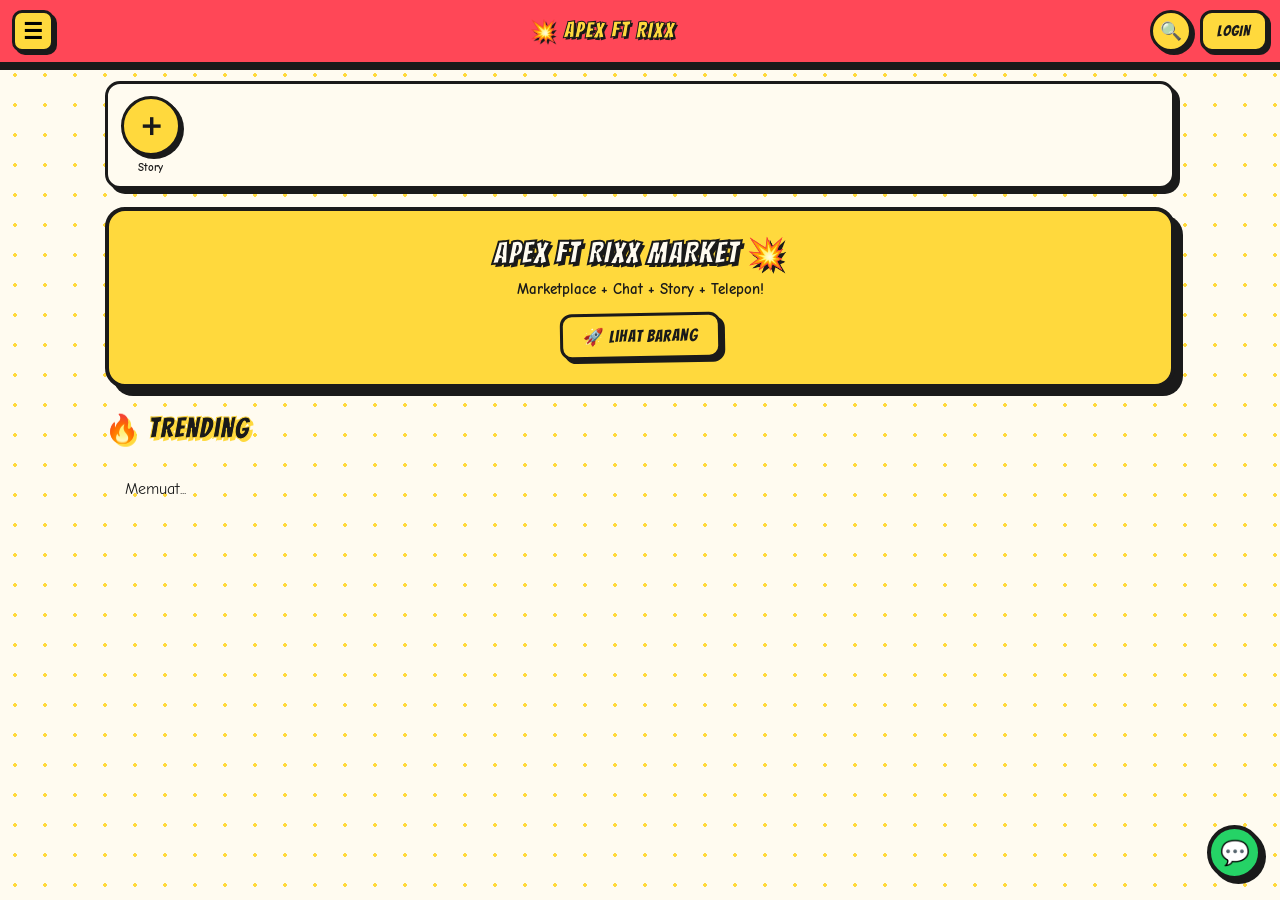
==== index.html @ 716e3ca2 "Add files via upload" ====
<!DOCTYPE html>
<html lang="id">
<head>
  <meta charset="UTF-8">
  <meta name="viewport" content="width=device-width, initial-scale=1.0, maximum-scale=1.0, user-scalable=no">
  <meta name="theme-color" content="#FF4757">
  <title>💥 APEX ft RIXX MARKET</title>
  <link rel="preconnect" href="https://fonts.googleapis.com">
  <link href="https://fonts.googleapis.com/css2?family=Bangers&family=Comic+Neue:wght@400;700&display=swap" rel="stylesheet">
  <link rel="stylesheet" href="style.css">
</head>
<body>

  <div id="overlay" class="overlay hidden"></div>

  <!-- SIDEBAR -->
  <aside class="sidebar" id="sidebar">
    <div class="sidebar-header">
      <div class="sidebar-logo">💥 APEX ft RIXX</div>
      <button class="sidebar-close" id="sidebarClose">✕</button>
    </div>

    <div class="sidebar-user" id="sidebarUser">
      <div class="avatar" id="sideAvatar">?</div>
      <div class="side-user-info">
        <div id="sideName">Guest</div>
        <button id="sideAuthBtn" class="side-auth-btn">LOGIN</button>
      </div>
    </div>

    <nav class="sidebar-nav">
      <a class="side-link active" data-page="home">🏠 <span>Home</span></a>
      <a class="side-link" data-page="feed">📢 <span>Feed Jualan</span></a>
      <a class="side-link" data-page="post">✏️ <span>Post Jualan</span></a>
      <a class="side-link" data-page="chats">💬 <span>Chat <em id="sidebarChatBadge" class="badge hidden">0</em></span></a>
      <a class="side-link" data-page="channels">📻 <span>Saluran</span></a>
      <a class="side-link" data-page="profile">👤 <span>Profil</span></a>
    </nav>

    <div class="sidebar-wa">
      <div class="wa-label">📞 Developer</div>
      <a href="https://wa.me/6283181437266" target="_blank" class="wa-btn wa-1">💬 WA Dev 1</a>
      <a href="https://wa.me/6283185679623" target="_blank" class="wa-btn wa-2">💬 WA Dev 2</a>
    </div>
  </aside>

  <main class="main">

    <header class="topbar">
      <button id="menuBtn" class="menu-btn">☰</button>
      <h1 class="topbar-logo">💥 APEX ft RIXX</h1>
      <div class="topbar-right">
        <button id="searchToggle" class="icon-top">🔍</button>
        <button id="topAuthBtn" class="btn-login-top">LOGIN</button>
      </div>
    </header>

    <div class="search-bar hidden" id="searchBar">
      <input type="text" id="searchInput" placeholder="Cari barang / user...">
      <button id="searchClose" class="icon-top">✕</button>
    </div>

    <!-- HOME -->
    <section class="page active" id="page-home">
      <div class="story-row-wrap">
        <div class="story-row" id="storyRow">
          <div class="story-item story-add" id="addStoryBtn">
            <div class="story-ring story-ring-add">＋</div>
            <span>Story</span>
          </div>
        </div>
      </div>
      <div class="hero">
        <h2 class="hero-title">APEX ft RIXX MARKET 💥</h2>
        <p class="hero-sub">Marketplace + Chat + Story + Telepon!</p>
        <button class="btn-pop hero-btn" data-page="feed">🚀 Lihat Barang</button>
      </div>
      <h3 class="section-title">🔥 Trending</h3>
      <div class="feed-grid" id="homeFeed"><p style="padding:20px">Memuat...</p></div>
    </section>

    <!-- FEED -->
    <section class="page" id="page-feed">
      <h2 class="section-title">📢 Semua Barang</h2>
      <div class="feed-grid" id="feedList"><p style="padding:20px">Memuat...</p></div>
    </section>

    <!-- POST -->
    <section class="page" id="page-post">
      <h2 class="section-title">✏️ Buat Post Jualan</h2>
      <form id="postForm" class="form-card">
        <input type="text" id="postTitle" placeholder="Judul barang..." required>
        <textarea id="postDesc" placeholder="Deskripsi..." required></textarea>
        <input type="number" id="postPrice" placeholder="Harga (Rp)" required min="0">
        <input type="text" id="postImage" placeholder="URL Gambar (opsional)">
        <button type="submit" class="btn-pop">🚀 POSTING!</button>
      </form>
      <h3 class="section-title" style="margin-top:30px">📊 Barang Gw</h3>
      <div class="feed-grid" id="myPosts"><p style="padding:20px">Login buat lihat...</p></div>
    </section>

    <!-- CHATS -->
    <section class="page" id="page-chats">
      <div class="chats-header">
        <h2 class="section-title" style="margin:0">💬 Chat</h2>
        <div class="chats-actions">
          <button class="icon-top" id="newGroupBtn" title="Bikin Grup">👥+</button>
        </div>
      </div>

      <div class="chat-tabs">
        <button class="chat-tab active" data-chattab="all">💬 Semua</button>
        <button class="chat-tab" data-chattab="dm">👤 Chat</button>
        <button class="chat-tab" data-chattab="group">👥 Grup</button>
        <button class="chat-tab" data-chattab="users">📇 User</button>
      </div>

      <div class="wa-chat-list" id="waChatList">
        <p style="padding:20px;text-align:center;opacity:0.6">Login dulu...</p>
      </div>
    </section>

    <!-- CHANNELS -->
    <section class="page" id="page-channels">
      <div class="chats-header">
        <h2 class="section-title" style="margin:0">📻 Saluran</h2>
        <div class="chats-actions">
          <button class="icon-top" id="newChannelBtn" title="Bikin Saluran">📻+</button>
        </div>
      </div>
      <p class="channel-info">📢 Saluran = broadcast satu arah. Cuma admin yang bisa posting.</p>
      <h3 class="section-title" style="font-size:1.3rem">📋 Saluran Gw</h3>
      <div class="channel-list" id="channelList">
        <p style="padding:20px;text-align:center;opacity:0.6">Belum ada saluran...</p>
      </div>
      <h3 class="section-title" style="margin-top:30px;font-size:1.3rem">➕ Gabung Saluran</h3>
      <div class="join-channel-box">
        <input type="text" id="joinChannelId" placeholder="Paste link / ID saluran...">
        <button class="btn-pop" id="joinChannelBtn">GABUNG</button>
      </div>
    </section>

    <!-- PROFILE -->
    <section class="page" id="page-profile">
      <h2 class="section-title">👤 Profil</h2>
      <div class="profile-card" id="profileInfo"><p>Login dulu...</p></div>
      <div class="wa-card" style="margin-top:30px">
        <h3>📞 Kontak Developer</h3>
        <div class="wa-buttons">
          <a href="https://wa.me/6283181437266" target="_blank" class="wa-btn wa-1">💬 WA Dev 1<br><small>+62 831-8143-7266</small></a>
          <a href="https://wa.me/6283185679623" target="_blank" class="wa-btn wa-2">💬 WA Dev 2<br><small>+62 831-8567-9623</small></a>
        </div>
      </div>
    </section>

    <!-- AUTH -->
    <section class="page" id="page-auth">
      <h2 class="section-title">🔐 Masuk / Daftar</h2>
      <div class="form-card" style="max-width:420px;">
        <div class="auth-tabs">
          <button type="button" class="auth-tab active" data-authtab="login">LOGIN</button>
          <button type="button" class="auth-tab" data-authtab="register">DAFTAR</button>
        </div>
        <input type="email" id="authEmail" placeholder="Email">
        <input type="password" id="authPassword" placeholder="Password (min 6)">
        <input type="text" id="authUsername" placeholder="Username (buat daftar)" class="hidden">
        <button type="button" id="doAuth" class="btn-pop" style="width:100%">LOGIN</button>
        <p style="text-align:center;font-size:0.85rem;margin-top:10px">
          Belum punya akun? <a href="#" id="switchAuth" style="color:#3B82F6;font-weight:700">Daftar</a>
        </p>
      </div>
    </section>

  </main>

  <!-- FLOATING WA BUTTON -->
  <button id="waFloatBtn" class="wa-float">💬</button>

  <!-- POPUP DEVELOPER -->
  <div id="waPopup" class="wa-popup hidden">
    <div class="wa-popup-content">
      <div class="wa-popup-header">
        <h3>📞 Hubungi Developer</h3>
        <button id="waPopupClose" class="wa-popup-close">✕</button>
      </div>
      <a href="https://wa.me/6283181437266?text=Halo%20Dev%201%20APEX%20ft%20RIXX" target="_blank" class="wa-dev-btn">
        <div class="wa-dev-icon wa-1">💬</div>
        <div class="wa-dev-info">
          <b>Developer 1</b>
          <small>+62 831-8143-7266</small>
        </div>
      </a>
      <a href="https://wa.me/6283185679623?text=Halo%20Dev%202%20APEX%20ft%20RIXX" target="_blank" class="wa-dev-btn">
        <div class="wa-dev-icon wa-2">💬</div>
        <div class="wa-dev-info">
          <b>Developer 2</b>
          <small>+62 831-8567-9623</small>
        </div>
      </a>
    </div>
  </div>

  <!-- FULL CHAT -->
  <div id="fullChat" class="full-chat hidden">
    <div class="fc-header">
      <button class="fc-back" id="fcBack">←</button>
      <div class="fc-avatar-wrap" id="fcAvatarWrap"></div>
      <div class="fc-info">
        <div class="fc-name" id="fcName">Nama</div>
        <div class="fc-status" id="fcStatus">Online</div>
      </div>
      <button class="fc-call" id="fcCallBtn" title="Telepon">📞</button>
      <button class="fc-menu" id="fcMenu">⋮</button>
    </div>

    <div id="fcMenuDropdown" class="fc-menu-dropdown hidden">
      <button id="menuViewProfile">👤 Lihat Profil</button>
      <button id="menuViewMembers" class="group-only">👥 Lihat Anggota</button>
      <button id="menuEditGroup" class="group-only admin-only">⚙️ Set Profil Grup</button>
      <button id="menuCopyLink" class="group-only admin-only">🔗 Copy Link</button>
      <button id="menuCopyLinkChannel" class="channel-only admin-only">🔗 Copy Link Saluran</button>
      <button id="menuLeave" class="group-only channel-only">🚪 Keluar</button>
    </div>

    <div class="fc-messages" id="fcMessages">
      <p style="text-align:center;opacity:0.6;padding:20px">Memuat...</p>
    </div>

    <div id="fcReplyBar" class="reply-bar hidden">
      <div class="reply-content">
        <b id="fcReplyName"></b>
        <span id="fcReplyText"></span>
      </div>
      <button id="fcReplyClose" class="icon-btn">✕</button>
    </div>

    <form id="fcChatForm" class="chat-input">
      <button type="button" id="fcImgBtn" class="icon-btn">🖼️</button>
      <button type="button" id="fcFileBtn" class="icon-btn">📎</button>
      <button type="button" id="fcVnBtn" class="icon-btn">🎤</button>
      <input type="text" id="fcChatInput" placeholder="Tulis pesan..." autocomplete="off">
      <button type="submit" class="btn-pop btn-send">➤</button>
      <input type="file" id="fcImgInput" accept="image/*" hidden>
      <input type="file" id="fcFileInput" hidden>
    </form>

    <div id="fcRecordingBar" class="recording-bar hidden">
      <span class="dot"></span> Merekam... <span id="fcRecTime">0:00</span>
      <button type="button" id="fcStopRec" class="btn-pop">STOP</button>
      <button type="button" id="fcCancelRec" class="btn-pop btn-cancel">BATAL</button>
    </div>

    <div id="fcUploadBar" class="upload-bar hidden">
      <div id="fcUploadFill" class="upload-fill"></div>
      <span id="fcUploadText">Uploading...</span>
    </div>
  </div>

  <!-- MODAL PROFIL USER -->
  <div id="userProfileModal" class="modal hidden">
    <div class="modal-content" style="max-width:340px;text-align:center;">
      <div id="userProfileContent">Loading...</div>
      <button class="btn-pop btn-cancel" id="closeUserProfile" style="margin-top:15px;width:100%">TUTUP</button>
    </div>
  </div>

  <!-- MODAL EDIT PROFIL -->
  <div id="editProfileModal" class="modal hidden">
    <div class="modal-content" style="max-width:380px;">
      <h2>⚙️ EDIT PROFIL</h2>
      <div style="text-align:center;margin-bottom:10px;">
        <div id="editAvatarPreview" class="avatar big" style="margin:0 auto 10px;background:#3B82F6">?</div>
        <input type="file" id="editAvatarInput" accept="image/*" style="display:none">
        <button class="btn-pop" id="pickAvatarBtn" style="font-size:0.9rem;padding:6px 12px">📷 GANTI FOTO</button>
      </div>
      <input type="text" id="editUsername" placeholder="Username">
      <textarea id="editBio" placeholder="Bio (opsional)" style="min-height:60px;"></textarea>
      <button class="btn-pop" id="saveProfileBtn">💾 SIMPAN</button>
      <button class="btn-pop btn-cancel" id="closeEditProfile">BATAL</button>
    </div>
  </div>

  <!-- MODAL BIKIN GRUP -->
  <div id="groupModal" class="modal hidden">
    <div class="modal-content">
      <h2>👥 BIKIN GRUP</h2>
      <input type="text" id="groupName" placeholder="Nama Grup">
      <div class="member-picker" id="memberPicker"></div>
      <button class="btn-pop" id="createGroupBtn">BIKIN GRUP</button>
      <button class="btn-pop btn-cancel" id="closeGroupModal">BATAL</button>
    </div>
  </div>

  <!-- MODAL EDIT GRUP -->
  <div id="editGroupModal" class="modal hidden">
    <div class="modal-content">
      <h2>⚙️ SET GRUP</h2>
      <div style="text-align:center;margin-bottom:10px;">
        <div id="editGroupAvatar" class="avatar big" style="margin:0 auto 10px;background:#A855F7">👥</div>
        <input type="file" id="editGroupAvatarInput" accept="image/*" style="display:none">
        <button class="btn-pop" id="pickGroupAvatarBtn" style="font-size:0.9rem;padding:6px 12px">📷 GANTI FOTO</button>
      </div>
      <input type="text" id="editGroupName" placeholder="Nama Grup">
      <textarea id="editGroupDesc" placeholder="Deskripsi grup" style="min-height:60px;"></textarea>
      <button class="btn-pop" id="saveGroupBtn">💾 SIMPAN</button>
      <button class="btn-pop btn-cancel" id="closeEditGroup">BATAL</button>
    </div>
  </div>

  <!-- MODAL ANGGOTA -->
  <div id="membersModal" class="modal hidden">
    <div class="modal-content" style="max-width:380px;">
      <h2>👥 ANGGOTA</h2>
      <div id="membersList" class="members-list"></div>
      <button class="btn-pop btn-cancel" id="closeMembers" style="width:100%;margin-top:10px">TUTUP</button>
    </div>
  </div>

  <!-- MODAL BIKIN SALURAN -->
  <div id="channelModal" class="modal hidden">
    <div class="modal-content">
      <h2>📻 BIKIN SALURAN</h2>
      <input type="text" id="channelName" placeholder="Nama Saluran">
      <input type="text" id="channelDesc" placeholder="Deskripsi (opsional)">
      <button class="btn-pop" id="createChannelBtn">BIKIN</button>
      <button class="btn-pop btn-cancel" id="closeChannelModal">BATAL</button>
    </div>
  </div>

  <!-- MODAL BUAT STORY -->
  <div id="storyModal" class="modal hidden">
    <div class="modal-content">
      <h2>📸 BUAT STORY</h2>
      <p style="font-size:0.85rem;text-align:center">Hilang dalam 24 jam</p>
      <input type="file" id="storyInput" accept="image/*" style="display:none">
      <button class="btn-pop" id="pickStoryImg" style="width:100%">📷 PILIH GAMBAR</button>
      <div id="storyPreview" style="text-align:center;margin:10px 0;"></div>
      <input type="text" id="storyCaption" placeholder="Caption (opsional)">
      <button class="btn-pop" id="postStoryBtn" style="width:100%">📤 POST</button>
      <button class="btn-pop btn-cancel" id="closeStoryModal" style="width:100%">BATAL</button>
    </div>
  </div>

  <!-- STORY VIEWER -->
  <div id="storyViewer" class="story-viewer hidden">
    <div class="sv-progress"></div>
    <div class="sv-header">
      <div class="avatar small" id="svAvatar">?</div>
      <div style="flex:1">
        <div id="svName" style="font-weight:700">User</div>
        <div id="svTime" style="font-size:0.75rem;opacity:0.8">Baru</div>
      </div>
      <button id="svClose" style="background:none;border:none;color:white;font-size:1.5rem;cursor:pointer">✕</button>
    </div>
    <img id="svImg" src="" alt="">
    <div id="svCaption"></div>
    <button class="sv-nav sv-prev" id="svPrev">‹</button>
    <button class="sv-nav sv-next" id="svNext">›</button>
  </div>

  <!-- MODAL TELEPON MASUK -->
  <div id="incomingCallModal" class="modal hidden">
    <div class="modal-content call-modal">
      <div class="call-avatar" id="incomingAvatar">?</div>
      <h2 id="incomingName">Seseorang</h2>
      <p style="text-align:center;font-size:0.9rem;opacity:0.8">📞 Panggilan masuk...</p>
      <div class="call-actions">
        <button class="btn-call-accept" id="acceptCallBtn">📞</button>
        <button class="btn-call-decline" id="declineCallBtn">✕</button>
      </div>
    </div>
  </div>

  <!-- FULL SCREEN CALL -->
  <div id="callScreen" class="call-screen hidden">
    <div class="call-info">
      <div class="call-avatar big" id="callAvatar">?</div>
      <h2 id="callName">Nama</h2>
      <p id="callStatus">Menghubungkan...</p>
      <p id="callDuration"></p>
    </div>
    <div class="call-buttons">
      <button class="btn-call-mute" id="muteBtn" title="Mute">🎤</button>
      <button class="btn-call-end" id="endCallBtn" title="Akhiri">📞</button>
      <button class="btn-call-speaker" id="speakerBtn" title="Speaker">🔊</button>
    </div>
    <audio id="remoteAudio" autoplay></audio>
  </div>

  <div id="toast" class="toast hidden"></div>
  <script type="module" src="app.js"></script>
</body>
</html>
---- style.css ----
:root {
  --yellow: #FFD93D;
  --red: #FF4757;
  --blue: #3B82F6;
  --green: #22C55E;
  --black: #1a1a1a;
  --white: #FFFBF0;
  --gray: #E5E5E5;
}

* { margin:0; padding:0; box-sizing:border-box; font-family:'Comic Neue', cursive; }
html, body { height:100%; overflow-x:hidden; }
body {
  background: var(--white);
  background-image: radial-gradient(circle, var(--yellow) 2px, transparent 2px);
  background-size: 30px 30px;
  color: var(--black);
  min-height: 100vh;
  -webkit-tap-highlight-color: transparent;
}

.overlay {
  position: fixed; inset: 0;
  background: rgba(0,0,0,0.5);
  z-index: 999;
  opacity: 0;
  transition: opacity 0.3s;
}
.overlay.show { opacity: 1; }

.sidebar {
  position: fixed;
  top:0; left:0; bottom:0;
  width: 260px;
  max-width: 80vw;
  background: var(--red);
  border-right: 4px solid var(--black);
  padding: 15px;
  display: flex; flex-direction: column; gap: 12px;
  z-index: 1000;
  transform: translateX(-105%);
  transition: transform 0.3s ease;
  overflow-y: auto;
  box-shadow: 5px 0 0 rgba(0,0,0,0.2);
}
.sidebar.show { transform: translateX(0); }

.sidebar-header {
  display: flex;
  justify-content: space-between;
  align-items: center;
  margin-bottom: 5px;
}
.sidebar-logo {
  font-family: 'Bangers', cursive;
  font-size: 1.5rem;
  color: var(--yellow);
  -webkit-text-stroke: 1px var(--black);
  text-shadow: 2px 2px 0 var(--black);
  letter-spacing: 2px;
  transform: rotate(-2deg);
}
.sidebar-close {
  background: var(--yellow);
  border: 3px solid var(--black);
  border-radius: 50%;
  width: 36px; height: 36px;
  font-size: 1.1rem;
  font-weight: 700;
  cursor: pointer;
  box-shadow: 2px 2px 0 var(--black);
}

.sidebar-nav { display: flex; flex-direction: column; gap: 6px; flex: 1; }
.side-link {
  display: flex; align-items: center; gap: 12px;
  padding: 11px 14px;
  background: var(--white);
  border: 3px solid var(--black);
  border-radius: 12px;
  box-shadow: 3px 3px 0 var(--black);
  cursor: pointer;
  font-weight: 700;
  font-size: 0.95rem;
  transition: all 0.1s;
  text-decoration: none;
  color: var(--black);
  position: relative;
}
.side-link:hover, .side-link:active {
  transform: translate(-2px,-2px);
  box-shadow: 5px 5px 0 var(--black);
  background: var(--yellow);
}
.side-link.active { background: var(--blue); color: var(--yellow); }

.sidebar-user {
  display: flex; align-items: center; gap: 10px;
  padding: 12px;
  background: var(--yellow);
  border: 3px solid var(--black);
  border-radius: 12px;
  box-shadow: 3px 3px 0 var(--black);
}
.side-user-info { flex: 1; min-width: 0; }
.side-user-info > div {
  font-weight: 700; font-size: 0.85rem;
  white-space: nowrap; overflow: hidden; text-overflow: ellipsis;
}
.side-auth-btn {
  background: var(--red);
  color: white;
  border: 2px solid var(--black);
  border-radius: 8px;
  padding: 5px 10px;
  cursor: pointer;
  font-weight: 700;
  font-size: 0.75rem;
  margin-top: 4px;
  font-family: 'Bangers', cursive;
  letter-spacing: 1px;
}

.avatar {
  width: 44px; height: 44px;
  border-radius: 50%;
  border: 3px solid var(--black);
  display: flex; align-items: center; justify-content: center;
  font-family: 'Bangers', cursive;
  font-size: 1.4rem;
  color: white;
  text-shadow: 1px 1px 0 var(--black);
  box-shadow: 3px 3px 0 var(--black);
  flex-shrink: 0;
  background: var(--blue);
  overflow: hidden;
  position: relative;
}
.avatar img { width:100%; height:100%; object-fit:cover; }
.avatar.small { width:36px; height:36px; font-size:1.1rem; border-width:2px; }
.avatar.big { width:80px; height:80px; font-size:2.5rem; }
.av-0{background:#FF4757} .av-1{background:#3B82F6} .av-2{background:#22C55E}
.av-3{background:#F59E0B} .av-4{background:#A855F7} .av-5{background:#EC4899}
.av-6{background:#14B8A6} .av-7{background:#EF4444}

.online-dot {
  position: absolute;
  bottom: 0;
  right: 0;
  width: 14px;
  height: 14px;
  border-radius: 50%;
  background: var(--green);
  border: 2px solid var(--black);
}

.main { flex: 1; min-height: 100vh; }

.topbar {
  display: flex;
  justify-content: space-between;
  align-items: center;
  background: var(--red);
  border-bottom: 4px solid var(--black);
  padding: 10px 12px;
  position: sticky;
  top: 0;
  z-index: 100;
  box-shadow: 0 4px 0 var(--black);
  gap: 8px;
}
.menu-btn {
  background: var(--yellow);
  border: 3px solid var(--black);
  border-radius: 10px;
  width: 42px; height: 42px;
  font-size: 1.4rem;
  font-weight: 700;
  cursor: pointer;
  box-shadow: 3px 3px 0 var(--black);
  display: flex; align-items: center; justify-content: center;
  flex-shrink: 0;
}
.topbar-logo {
  font-family: 'Bangers', cursive;
  font-size: 1.3rem;
  color: var(--yellow);
  -webkit-text-stroke: 1px var(--black);
  text-shadow: 2px 2px 0 var(--black);
  letter-spacing: 2px;
  flex: 1;
  text-align: center;
}
.topbar-right { display: flex; gap: 8px; flex-shrink: 0; }

.icon-top {
  background: var(--yellow);
  border: 3px solid var(--black);
  border-radius: 50%;
  width: 42px; height: 42px;
  cursor: pointer;
  font-size: 1.1rem;
  display: flex; align-items: center; justify-content: center;
  box-shadow: 3px 3px 0 var(--black);
  flex-shrink: 0;
  position: relative;
}
.btn-login-top {
  font-family: 'Bangers', cursive;
  font-size: 0.95rem;
  letter-spacing: 1px;
  padding: 8px 14px;
  background: var(--yellow);
  color: var(--black);
  border: 3px solid var(--black);
  border-radius: 12px;
  box-shadow: 3px 3px 0 var(--black);
  cursor: pointer;
  white-space: nowrap;
}
.top-avatar {
  width: 42px; height: 42px;
  border-radius: 50%;
  border: 3px solid var(--black);
  font-family: 'Bangers', cursive;
  font-size: 1.2rem;
  color: white;
  cursor: pointer;
  box-shadow: 3px 3px 0 var(--black);
  display: flex; align-items: center; justify-content: center;
  overflow: hidden;
  padding: 0;
  position: relative;
}
.top-avatar img { width:100%; height:100%; object-fit:cover; }

.search-bar {
  display: flex;
  gap: 8px;
  padding: 10px 15px;
  background: var(--yellow);
  border-bottom: 3px solid var(--black);
  position: sticky;
  top: 66px;
  z-index: 99;
}
.search-bar input {
  flex: 1;
  padding: 10px 15px;
  border: 3px solid var(--black);
  border-radius: 20px;
  font-family: 'Comic Neue', cursive;
  font-size: 1rem;
}

.page {
  display: none;
  padding: 15px;
  padding-bottom: 30px;
  max-width: 1100px;
  margin: 0 auto;
  animation: fadeIn 0.3s;
}
.page.active { display: block; }
@keyframes fadeIn {
  from { opacity:0; transform: translateY(8px); }
  to { opacity:1; transform: translateY(0); }
}

.section-title {
  font-family: 'Bangers', cursive;
  font-size: 1.7rem;
  margin-bottom: 15px;
  -webkit-text-stroke: 1px var(--yellow);
  text-shadow: 3px 3px 0 var(--yellow);
  letter-spacing: 2px;
}

.badge {
  background: var(--red);
  color: white;
  font-size: 0.65rem;
  font-weight: 700;
  padding: 2px 6px;
  border-radius: 10px;
  border: 2px solid var(--black);
  font-style: normal;
  font-family: 'Comic Neue', cursive;
  min-width: 20px;
  text-align: center;
  display: inline-block;
  margin-left: 5px;
}

.hero {
  background: var(--yellow);
  border: 4px solid var(--black);
  border-radius: 20px;
  padding: 25px 20px;
  box-shadow: 8px 8px 0 var(--black);
  margin-bottom: 25px;
  text-align: center;
}
.hero-title {
  font-family: 'Bangers', cursive;
  font-size: 1.9rem;
  -webkit-text-stroke: 2px var(--black);
  color: var(--white);
  text-shadow: 3px 3px 0 var(--black);
  letter-spacing: 2px;
  margin-bottom: 8px;
}
.hero-sub { font-size: 0.95rem; font-weight: 700; margin-bottom: 15px; }
.hero-btn { font-size: 1.1rem; padding: 11px 22px; }

.btn-pop {
  font-family: 'Bangers', cursive;
  font-size: 1.05rem;
  letter-spacing: 1px;
  padding: 10px 20px;
  background: var(--yellow);
  color: var(--black);
  border: 3px solid var(--black);
  border-radius: 12px;
  box-shadow: 4px 4px 0 var(--black);
  cursor: pointer;
  transition: all 0.1s;
  transform: rotate(-1deg);
}
.btn-pop:hover { transform: translate(-2px,-2px) rotate(-1deg); box-shadow:6px 6px 0 var(--black); background: var(--red); color: var(--yellow); }
.btn-pop:active { transform: translate(3px,3px) rotate(-1deg); box-shadow:1px 1px 0 var(--black); }
.btn-pop:disabled { opacity: 0.6; cursor: wait; }
.btn-cancel { background: #ccc; }
.btn-send { padding: 8px 15px; font-size: 1.1rem; }

.feed-grid {
  display: grid;
  grid-template-columns: repeat(auto-fill, minmax(260px, 1fr));
  gap: 18px;
}
.post-card {
  background: var(--white);
  border: 4px solid var(--black);
  border-radius: 15px;
  padding: 15px;
  box-shadow: 6px 6px 0 var(--black);
  transform: rotate(-1deg);
  transition: transform 0.2s;
  position: relative;
}
.post-card:nth-child(even) { transform: rotate(1.5deg); }
.post-card img {
  width:100%; height:180px;
  object-fit:cover;
  border:3px solid var(--black);
  border-radius:10px;
  margin-bottom:10px;
  background:#eee;
}
.post-card h3 {
  font-family:'Bangers',cursive;
  font-size:1.4rem;
  letter-spacing:1px;
  word-break:break-word;
}
.post-card p { word-break:break-word; font-size:0.9rem; }
.post-card .price {
  background: var(--yellow);
  display:inline-block;
  padding:3px 12px;
  border:2px solid var(--black);
  border-radius:15px;
  font-weight:700;
  margin:8px 0;
}
.post-card .seller {
  display:flex;
  align-items:center;
  gap:8px;
  margin-top:8px;
  font-size:0.85rem;
  font-weight:700;
}
.post-card .actions { display:flex; gap:6px; margin-top:10px; }
.post-card .actions button { flex:1; font-size:0.85rem; padding:8px 8px; }
.post-card .like-btn {
  position:absolute;
  top:10px; right:10px;
  background:white;
  border:3px solid var(--black);
  border-radius:50%;
  width:40px; height:40px;
  cursor:pointer;
  font-size:1.1rem;
  box-shadow:3px 3px 0 var(--black);
  display:flex;
  align-items:center;
  justify-content:center;
}
.post-card .like-btn.liked { background:var(--red); }

.form-card {
  background: var(--white);
  border: 4px solid var(--black);
  border-radius: 15px;
  padding: 22px;
  box-shadow: 8px 8px 0 var(--black);
  display: flex;
  flex-direction: column;
  gap: 13px;
  max-width: 600px;
  margin: 0 auto;
  width: 100%;
}
.form-card input,
.form-card textarea {
  padding: 12px;
  border: 3px solid var(--black);
  border-radius: 10px;
  font-size: 1rem;
  font-family: 'Comic Neue', cursive;
  background: #fff;
  width: 100%;
}
.form-card textarea { min-height: 100px; resize: vertical; }
.form-card input:focus,
.form-card textarea:focus {
  outline: none;
  background: #FFF9C4;
  box-shadow: 3px 3px 0 var(--blue);
}

.chats-header {
  display: flex;
  justify-content: space-between;
  align-items: center;
  margin-bottom: 15px;
}
.chats-actions { display: flex; gap: 8px; }

.chat-tabs {
  display: flex;
  gap: 6px;
  margin-bottom: 15px;
  overflow-x: auto;
  padding-bottom: 5px;
  -webkit-overflow-scrolling: touch;
}
.chat-tab {
  padding: 8px 15px;
  background: var(--white);
  border: 3px solid var(--black);
  border-radius: 20px;
  font-family: 'Bangers', cursive;
  font-size: 0.95rem;
  letter-spacing: 1px;
  cursor: pointer;
  box-shadow: 3px 3px 0 var(--black);
  white-space: nowrap;
  flex-shrink: 0;
}
.chat-tab.active { background: var(--blue); color: var(--yellow); }

.wa-chat-list {
  background: var(--white);
  border: 4px solid var(--black);
  border-radius: 15px;
  box-shadow: 6px 6px 0 var(--black);
  overflow: hidden;
}
.wa-chat-item {
  display: flex;
  align-items: center;
  gap: 12px;
  padding: 12px 15px;
  border-bottom: 2px solid var(--gray);
  cursor: pointer;
  transition: background 0.15s;
}
.wa-chat-item:last-child { border-bottom: none; }
.wa-chat-item:active { background: var(--yellow); }

.wa-chat-avatar {
  width: 50px; height: 50px;
  border-radius: 50%;
  border: 3px solid var(--black);
  display: flex;
  align-items: center;
  justify-content: center;
  font-family: 'Bangers', cursive;
  font-size: 1.5rem;
  color: white;
  flex-shrink: 0;
  overflow: hidden;
  background: var(--blue);
  position: relative;
}
.wa-chat-avatar img { width:100%; height:100%; object-fit:cover; }
.wa-chat-avatar.group { background:#A855F7; font-size:1.6rem; }
.wa-chat-avatar.channel { background:#EF4444; font-size:1.6rem; border-radius:12px; }

.wa-chat-info { flex: 1; min-width: 0; }
.wa-chat-name {
  font-weight: 700;
  font-size: 1rem;
  margin-bottom: 3px;
  white-space: nowrap;
  overflow: hidden;
  text-overflow: ellipsis;
  display: flex;
  align-items: center;
  gap: 6px;
}
.wa-chat-preview {
  font-size: 0.85rem;
  opacity: 0.7;
  white-space: nowrap;
  overflow: hidden;
  text-overflow: ellipsis;
  display: flex;
  align-items: center;
  gap: 5px;
}
.wa-chat-meta {
  display: flex;
  flex-direction: column;
  align-items: flex-end;
  gap: 5px;
  flex-shrink: 0;
}
.wa-chat-time { font-size: 0.75rem; opacity: 0.7; }
.wa-badge {
  background: var(--green);
  color: white;
  font-size: 0.7rem;
  font-weight: 700;
  padding: 2px 7px;
  border-radius: 10px;
  border: 2px solid var(--black);
  min-width: 22px;
  text-align: center;
}

.member-count { font-size: 0.75rem; opacity: 0.7; font-weight: 400; }

.role-badge {
  font-size: 0.65rem;
  padding: 1px 6px;
  border-radius: 8px;
  border: 2px solid var(--black);
  background: var(--yellow);
  font-family: 'Bangers', cursive;
}
.role-badge.admin { background: #F59E0B; color: white; }
.role-badge.member { background: #E5E5E5; }

/* ===== CENTANG PESAN ===== */
.msg .check {
  font-size: 0.75rem;
  margin-left: 5px;
  display: inline-block;
  font-family: Arial, sans-serif;
}
.msg .check.sent { color: #999; }
.msg .check.delivered { color: #666; }
.msg .check.read { color: #34B7F1; }
.msg.me .check { color: rgba(255,255,255,0.7); }
.msg.me .check.read { color: #87CEFA; }

/* ===== FULL CHAT ===== */
.full-chat {
  position: fixed;
  inset: 0;
  background: #ECE5DD;
  display: flex;
  flex-direction: column;
  z-index: 2000;
  animation: slideInRight 0.25s;
  height: 100vh;
  height: 100dvh;
}
@keyframes slideInRight {
  from { transform: translateX(100%); }
  to { transform: translateX(0); }
}

.fc-header {
  display: flex;
  align-items: center;
  gap: 10px;
  padding: 10px 12px;
  background: var(--red);
  color: var(--yellow);
  border-bottom: 3px solid var(--black);
  box-shadow: 0 3px 0 var(--black);
  z-index: 2;
  flex-shrink: 0;
}
.fc-back, .fc-menu {
  background: transparent;
  border: none;
  color: var(--yellow);
  font-size: 1.6rem;
  cursor: pointer;
  padding: 0 8px;
  font-weight: 700;
  flex-shrink: 0;
}
.fc-call {
  background: transparent;
  border: none;
  color: var(--yellow);
  font-size: 1.4rem;
  cursor: pointer;
  padding: 0 8px;
  flex-shrink: 0;
}
.fc-avatar-wrap { cursor: pointer; flex-shrink: 0; }
.fc-info { flex: 1; min-width: 0; cursor: pointer; }
.fc-name {
  font-family: 'Bangers', cursive;
  font-size: 1.15rem;
  letter-spacing: 1px;
  color: var(--yellow);
  white-space: nowrap;
  overflow: hidden;
  text-overflow: ellipsis;
}
.fc-status {
  font-size: 0.75rem;
  color: #fff;
  opacity: 0.9;
  white-space: nowrap;
  overflow: hidden;
  text-overflow: ellipsis;
}

.fc-menu-dropdown {
  position: fixed;
  top: 60px;
  right: 15px;
  z-index: 9999;
  background: var(--white);
  border: 3px solid var(--black);
  border-radius: 12px;
  box-shadow: 5px 5px 0 var(--black);
  padding: 8px;
  min-width: 220px;
  display: flex;
  flex-direction: column;
  gap: 5px;
}
.fc-menu-dropdown.hidden { display: none !important; }
.fc-menu-dropdown button {
  padding: 12px 15px;
  background: transparent;
  border: none;
  text-align: left;
  font-family: 'Comic Neue', cursive;
  font-size: 0.95rem;
  font-weight: 700;
  cursor: pointer;
  border-radius: 8px;
  color: var(--black);
}
.fc-menu-dropdown button:active { background: var(--yellow); }

.fc-messages {
  flex: 1;
  padding: 15px;
  overflow-y: auto;
  display: flex;
  flex-direction: column;
  gap: 10px;
  background:
    radial-gradient(circle, rgba(255,217,61,0.1) 1px, transparent 1px),
    #ECE5DD;
  background-size: 20px 20px;
  min-height: 0;
}

.msg {
  max-width: 78%;
  padding: 10px 15px;
  border: 3px solid var(--black);
  border-radius: 15px;
  font-weight: 700;
  word-break: break-word;
  position: relative;
}
.msg.me {
  background: var(--blue);
  color: var(--yellow);
  align-self: flex-end;
  border-radius: 15px 15px 0 15px;
}
.msg.other {
  background: var(--yellow);
  color: var(--black);
  align-self: flex-start;
  border-radius: 15px 15px 15px 0;
}
.msg img {
  max-width: 220px;
  max-height: 220px;
  border-radius: 10px;
  border: 2px solid var(--black);
  margin-top: 5px;
  display: block;
  cursor: pointer;
  background: #fff;
}
.msg audio { margin-top: 5px; max-width: 240px; width: 100%; }
.msg .file-link {
  display: inline-flex;
  align-items: center;
  gap: 8px;
  background: rgba(0,0,0,0.08);
  padding: 8px 12px;
  border-radius: 8px;
  text-decoration: none;
  color: inherit;
  border: 2px dashed var(--black);
  margin-top: 5px;
  font-weight: 700;
  word-break: break-all;
  max-width: 100%;
}
.msg.me .file-link { background: rgba(255,255,255,0.2); color: var(--yellow); }
.msg .time {
  font-size: 0.7rem;
  opacity: 0.75;
  margin-top: 5px;
  display: block;
  text-align: right;
}
.msg .reply-quote {
  background: rgba(0,0,0,0.15);
  border-left: 4px solid var(--black);
  padding: 5px 10px;
  border-radius: 5px;
  font-size: 0.8rem;
  margin-bottom: 5px;
}

.chat-input {
  display: flex;
  gap: 6px;
  padding: 8px;
  border-top: 3px solid var(--black);
  background: #f5f5f5;
  align-items: center;
  flex-shrink: 0;
  width: 100%;
  box-sizing: border-box;
}
.chat-input input[type="text"] {
  flex: 1;
  min-width: 0;
  padding: 10px;
  border: 3px solid var(--black);
  border-radius: 10px;
  font-family: 'Comic Neue', cursive;
  font-size: 0.95rem;
  background: white;
}
.chat-input input[type="text"]:focus { outline: none; background: #FFF9C4; }

.icon-btn {
  background: var(--yellow);
  border: 3px solid var(--black);
  border-radius: 10px;
  font-size: 1.1rem;
  padding: 6px 9px;
  cursor: pointer;
  box-shadow: 3px 3px 0 var(--black);
  transition: all 0.1s;
  flex-shrink: 0;
}
.icon-btn:active { transform: translate(2px,2px); box-shadow: 1px 1px 0 var(--black); }
.icon-btn.recording { background: red; animation: pulse 1s infinite; }
@keyframes pulse { 0%,100%{transform:scale(1)} 50%{transform:scale(1.15)} }

.reply-bar {
  display: flex;
  align-items: center;
  gap: 10px;
  padding: 8px 12px;
  background: #E0F2FE;
  border-top: 3px solid var(--black);
  border-left: 6px solid var(--blue);
  flex-shrink: 0;
}
.reply-content { flex: 1; min-width: 0; font-size: 0.85rem; overflow: hidden; }
.reply-content b { display: block; }
.reply-content span {
  white-space: nowrap;
  overflow: hidden;
  text-overflow: ellipsis;
  display: block;
  opacity: 0.8;
}

.recording-bar {
  padding: 10px 12px;
  background: #ffebee;
  border-top: 3px solid var(--black);
  display: flex;
  align-items: center;
  gap: 8px;
  font-weight: 700;
  font-size: 0.9rem;
  flex-shrink: 0;
}
.recording-bar .dot {
  width: 12px;
  height: 12px;
  border-radius: 50%;
  background: red;
  animation: blink 0.8s infinite;
  flex-shrink: 0;
}
@keyframes blink { 0%,100%{opacity:1} 50%{opacity:0.2} }
.recording-bar #fcStopRec { margin-left: auto; }
.recording-bar .btn-pop { padding: 5px 10px; font-size: 0.85rem; }

.upload-bar {
  position: relative;
  height: 26px;
  background: #eee;
  border-top: 3px solid var(--black);
  overflow: hidden;
  flex-shrink: 0;
}
.upload-fill {
  height: 100%;
  width: 0%;
  background: var(--blue);
  transition: width 0.2s;
}
.upload-bar span {
  position: absolute;
  top: 4px;
  left: 50%;
  transform: translateX(-50%);
  font-size: 0.85rem;
  font-weight: 700;
}

.channel-info {
  background: #FFF3CD;
  border: 3px dashed var(--black);
  border-radius: 12px;
  padding: 12px;
  margin-bottom: 18px;
  font-size: 0.9rem;
  font-weight: 700;
}
.channel-list {
  background: var(--white);
  border: 4px solid var(--black);
  border-radius: 15px;
  box-shadow: 6px 6px 0 var(--black);
  overflow: hidden;
}
.channel-item {
  display: flex;
  align-items: center;
  gap: 12px;
  padding: 12px 15px;
  border-bottom: 2px solid var(--gray);
  cursor: pointer;
}
.channel-item:last-child { border-bottom: none; }
.channel-icon {
  width: 50px;
  height: 50px;
  border-radius: 12px;
  border: 3px solid var(--black);
  background: var(--red);
  color: var(--yellow);
  display: flex;
  align-items: center;
  justify-content: center;
  font-size: 1.5rem;
  flex-shrink: 0;
}
.join-channel-box {
  display: flex;
  gap: 8px;
  max-width: 500px;
  width: 100%;
}
.join-channel-box input {
  flex: 1;
  min-width: 0;
  padding: 12px;
  border: 3px solid var(--black);
  border-radius: 10px;
  font-family: 'Comic Neue', cursive;
  font-size: 1rem;
}

.profile-card {
  background: var(--white);
  border: 4px solid var(--black);
  border-radius: 20px;
  padding: 25px 20px;
  box-shadow: 8px 8px 0 var(--black);
  max-width: 500px;
  margin: 0 auto;
  text-align: center;
}
.profile-card .avatar { margin: 0 auto 15px; }
.profile-card h3 {
  font-family: 'Bangers', cursive;
  font-size: 1.8rem;
  letter-spacing: 2px;
  -webkit-text-stroke: 1px var(--yellow);
  color: var(--black);
  text-shadow: 2px 2px 0 var(--yellow);
  margin-bottom: 10px;
  word-break: break-word;
}
.profile-card p { margin: 6px 0; font-size: 0.95rem; word-break: break-word; }
.profile-stats {
  display: grid;
  grid-template-columns: repeat(3, 1fr);
  gap: 10px;
  margin: 20px 0;
}
.stat {
  background: var(--yellow);
  border: 3px solid var(--black);
  border-radius: 12px;
  padding: 12px 8px;
  box-shadow: 3px 3px 0 var(--black);
}
.stat b { display: block; font-family: 'Bangers', cursive; font-size: 1.5rem; }
.stat span { font-size: 0.75rem; }

.modal {
  position: fixed;
  inset: 0;
  background: rgba(0,0,0,0.7);
  display: flex;
  align-items: center;
  justify-content: center;
  z-index: 1000;
  padding: 20px;
}
.modal-content {
  background: var(--yellow);
  border: 5px solid var(--black);
  border-radius: 20px;
  padding: 22px;
  box-shadow: 10px 10px 0 var(--black);
  display: flex;
  flex-direction: column;
  gap: 12px;
  width: 100%;
  max-width: 380px;
  max-height: 90vh;
  overflow-y: auto;
}
.modal-content h2 {
  font-family: 'Bangers', cursive;
  text-align: center;
  letter-spacing: 2px;
  font-size: 1.7rem;
  -webkit-text-stroke: 1px var(--black);
  color: var(--white);
}
.modal-content input,
.modal-content textarea {
  padding: 12px;
  border: 3px solid var(--black);
  border-radius: 10px;
  font-family: 'Comic Neue', cursive;
  font-size: 1rem;
  background: white;
  width: 100%;
}
.modal-content input:focus,
.modal-content textarea:focus {
  outline: none;
  background: #FFF9C4;
}

.auth-tabs { display: flex; gap: 6px; }
.auth-tab {
  flex: 1;
  padding: 8px;
  background: white;
  border: 3px solid var(--black);
  border-radius: 10px;
  font-family: 'Bangers', cursive;
  font-size: 1rem;
  letter-spacing: 1px;
  cursor: pointer;
}
.auth-tab.active { background: var(--blue); color: var(--yellow); }

.sidebar-wa {
  display: flex;
  flex-direction: column;
  gap: 8px;
  padding: 10px;
  background: var(--white);
  border: 3px solid var(--black);
  border-radius: 12px;
  box-shadow: 3px 3px 0 var(--black);
}
.wa-label {
  font-family: 'Bangers', cursive;
  font-size: 0.9rem;
  text-align: center;
  letter-spacing: 1px;
}
.wa-btn {
  display: flex;
  flex-direction: column;
  align-items: center;
  justify-content: center;
  padding: 8px 10px;
  border: 3px solid var(--black);
  border-radius: 10px;
  text-decoration: none;
  color: white;
  font-weight: 700;
  box-shadow: 3px 3px 0 var(--black);
  transition: all 0.15s;
  cursor: pointer;
  text-align: center;
  font-family: 'Comic Neue', cursive;
  line-height: 1.3;
  font-size: 0.9rem;
}
.wa-btn small { font-size: 0.7rem; opacity: 0.9; font-weight: 400; }
.wa-btn:active { transform: translate(2px,2px); box-shadow: 1px 1px 0 var(--black); }
.wa-1 { background: #25D366; }
.wa-2 { background: #128C7E; }

.wa-card {
  background: var(--yellow);
  border: 4px solid var(--black);
  border-radius: 20px;
  padding: 20px;
  box-shadow: 8px 8px 0 var(--black);
  margin-bottom: 25px;
  text-align: center;
}
.wa-card h3 {
  font-family: 'Bangers', cursive;
  font-size: 1.3rem;
  -webkit-text-stroke: 1px var(--black);
  color: var(--white);
  text-shadow: 2px 2px 0 var(--black);
  margin-bottom: 12px;
}
.wa-buttons { display: grid; grid-template-columns: 1fr 1fr; gap: 10px; }
.wa-float {
  display: flex;
  position: fixed;
  bottom: 20px;
  right: 18px;
  width: 55px;
  height: 55px;
  background: #25D366;
  border: 4px solid var(--black);
  border-radius: 50%;
  box-shadow: 4px 4px 0 var(--black);
  align-items: center;
  justify-content: center;
  font-size: 1.5rem;
  text-decoration: none;
  z-index: 250;
  animation: pulse-wa 2s infinite;
}
@keyframes pulse-wa {
  0%,100% { box-shadow: 4px 4px 0 var(--black), 0 0 0 0 rgba(37,211,102,0.7); }
  50% { box-shadow: 4px 4px 0 var(--black), 0 0 0 15px rgba(37,211,102,0); }
}

.story-row-wrap {
  background: var(--white);
  border: 3px solid var(--black);
  border-radius: 15px;
  box-shadow: 5px 5px 0 var(--black);
  padding: 12px 10px;
  margin-bottom: 18px;
  overflow-x: auto;
  -webkit-overflow-scrolling: touch;
}
.story-row { display: flex; gap: 12px; align-items: center; }
.story-item {
  display: flex;
  flex-direction: column;
  align-items: center;
  gap: 5px;
  cursor: pointer;
  flex-shrink: 0;
  font-size: 0.7rem;
  font-weight: 700;
  min-width: 65px;
}
.story-ring {
  width: 60px;
  height: 60px;
  border-radius: 50%;
  border: 3px solid var(--black);
  box-shadow: 3px 3px 0 var(--black);
  padding: 3px;
  background: linear-gradient(45deg, #FF4757, #FFD93D, #3B82F6);
  display: flex;
  align-items: center;
  justify-content: center;
  overflow: hidden;
}
.story-ring img { width: 100%; height: 100%; object-fit: cover; border-radius: 50%; border: 2px solid white; }
.story-ring-add {
  background: var(--yellow);
  font-size: 2rem;
  color: var(--black);
  font-family: 'Bangers', cursive;
}

.story-viewer {
  position: fixed;
  inset: 0;
  background: rgba(0,0,0,0.95);
  display: flex;
  flex-direction: column;
  align-items: center;
  justify-content: center;
  z-index: 3000;
  padding: 20px;
}
.sv-progress {
  position: absolute;
  top: 8px;
  left: 10px;
  right: 10px;
  height: 4px;
  background: rgba(255,255,255,0.3);
  border-radius: 3px;
  overflow: hidden;
}
.sv-progress::after {
  content: '';
  display: block;
  height: 100%;
  background: white;
  width: 0%;
  animation: svFill 5s linear forwards;
}
@keyframes svFill { to { width: 100%; } }
.sv-header {
  position: absolute;
  top: 20px;
  left: 15px;
  right: 15px;
  display: flex;
  align-items: center;
  gap: 12px;
  color: white;
  z-index: 2;
}
.sv-nav {
  position: absolute;
  top: 50%;
  transform: translateY(-50%);
  background: rgba(255,255,255,0.3);
  color: white;
  border: none;
  font-size: 2rem;
  width: 45px;
  height: 45px;
  border-radius: 50%;
  cursor: pointer;
}
.sv-prev { left: 15px; }
.sv-next { right: 15px; }
#svImg { max-width: 100%; max-height: 75vh; border-radius: 15px; border: 4px solid white; }
#svCaption { color: white; font-weight: 700; margin-top: 15px; text-align: center; padding: 0 20px; }

.member-picker {
  max-height: 250px;
  overflow-y: auto;
  border: 3px solid var(--black);
  border-radius: 10px;
  padding: 8px;
  background: white;
}
.member-item {
  display: flex;
  align-items: center;
  gap: 10px;
  padding: 8px;
  border-radius: 8px;
  cursor: pointer;
  font-weight: 700;
}
.member-item.selected { background: var(--green); color: white; }
.member-item input { margin-left: auto; cursor: pointer; }

.members-list {
  max-height: 400px;
  overflow-y: auto;
  padding: 5px;
  background: white;
  border: 3px solid var(--black);
  border-radius: 10px;
}
.member-row {
  display: flex;
  align-items: center;
  gap: 10px;
  padding: 10px;
  border-bottom: 2px solid var(--gray);
  font-weight: 700;
}
.member-row:last-child { border-bottom: none; }
.member-row-info { flex: 1; min-width: 0; }
.member-row-info small {
  display: block;
  font-size: 0.7rem;
  opacity: 0.7;
  font-weight: 400;
}
.member-row-actions { display: flex; gap: 5px; }
.mini-btn {
  padding: 4px 8px;
  font-size: 0.75rem;
  background: var(--yellow);
  border: 2px solid var(--black);
  border-radius: 6px;
  cursor: pointer;
  font-weight: 700;
  font-family: 'Comic Neue', cursive;
}
.mini-btn.danger { background: var(--red); color: white; }

#imgPreviewModal {
  position: fixed;
  inset: 0;
  background: rgba(0,0,0,0.9);
  display: flex;
  align-items: center;
  justify-content: center;
  z-index: 2000;
  cursor: zoom-out;
  padding: 20px;
}
#imgPreviewModal img {
  max-width: 95%;
  max-height: 95%;
  border: 5px solid var(--yellow);
  border-radius: 15px;
  box-shadow: 0 0 40px var(--yellow);
}

.toast {
  position: fixed;
  top: 20px;
  left: 50%;
  transform: translateX(-50%) translateY(-100px);
  background: var(--blue);
  color: white;
  padding: 12px 22px;
  border: 3px solid var(--black);
  border-radius: 12px;
  box-shadow: 5px 5px 0 var(--black);
  font-weight: 700;
  z-index: 3000;
  transition: transform 0.3s;
  max-width: 90%;
  text-align: center;
  font-size: 0.9rem;
}
.toast.show { transform: translateX(-50%) translateY(0); }
.toast.error { background: var(--red); }
.toast.success { background: var(--green); }

.hidden { display: none !important; }

/* ===== TELEPON ===== */
.call-modal {
  text-align: center;
  background: linear-gradient(135deg, #FF4757, #FFD93D) !important;
}
.call-avatar {
  width: 100px;
  height: 100px;
  border-radius: 50%;
  border: 4px solid var(--black);
  background: var(--blue);
  color: white;
  font-family: 'Bangers', cursive;
  font-size: 3rem;
  display: flex;
  align-items: center;
  justify-content: center;
  margin: 0 auto 15px;
  box-shadow: 5px 5px 0 var(--black);
  animation: callPulse 1.5s infinite;
  overflow: hidden;
}
.call-avatar img { width:100%; height:100%; object-fit:cover; }
@keyframes callPulse {
  0%, 100% { transform: scale(1); }
  50% { transform: scale(1.08); }
}
.call-actions {
  display: flex;
  justify-content: center;
  gap: 25px;
  margin-top: 20px;
}
.btn-call-accept,
.btn-call-decline {
  width: 70px;
  height: 70px;
  border-radius: 50%;
  border: 4px solid var(--black);
  font-size: 1.8rem;
  cursor: pointer;
  box-shadow: 5px 5px 0 var(--black);
  transition: all 0.15s;
}
.btn-call-accept { background: #22C55E; animation: bounceAccept 1s infinite; }
.btn-call-decline { background: #EF4444; }
@keyframes bounceAccept {
  0%, 100% { transform: translateY(0); }
  50% { transform: translateY(-8px); }
}
.call-screen {
  position: fixed;
  inset: 0;
  background: linear-gradient(135deg, #1a1a1a 0%, #3B82F6 100%);
  display: flex;
  flex-direction: column;
  justify-content: space-between;
  align-items: center;
  padding: 60px 20px 40px;
  z-index: 5000;
}
.call-info { text-align: center; color: white; margin-top: 40px; }
.call-avatar.big {
  width: 130px;
  height: 130px;
  font-size: 4rem;
  background: var(--yellow);
  color: var(--black);
  margin: 0 auto 25px;
  border: 5px solid white;
  box-shadow: 0 0 30px rgba(255,217,61,0.6);
  animation: callPulse 2s infinite;
}
.call-info h2 {
  font-family: 'Bangers', cursive;
  font-size: 2.2rem;
  letter-spacing: 2px;
  margin-bottom: 10px;
  -webkit-text-stroke: 1px var(--black);
  color: var(--yellow);
  text-shadow: 3px 3px 0 var(--black);
}
.call-info p { font-size: 1rem; opacity: 0.9; }
.call-buttons {
  display: flex;
  justify-content: center;
  align-items: center;
  gap: 25px;
  padding-bottom: 30px;
}
.btn-call-mute,
.btn-call-end,
.btn-call-speaker {
  width: 65px;
  height: 65px;
  border-radius: 50%;
  border: 4px solid var(--black);
  font-size: 1.6rem;
  cursor: pointer;
  box-shadow: 5px 5px 0 var(--black);
  transition: all 0.15s;
}
.btn-call-mute { background: #f0f0f0; }
.btn-call-mute.active { background: #F59E0B; }
.btn-call-speaker { background: #f0f0f0; }
.btn-call-speaker.active { background: #22C55E; }
.btn-call-end { background: #EF4444; width: 80px; height: 80px; font-size: 2rem; }

@media (max-width: 600px) {
  .feed-grid { grid-template-columns: 1fr; }
  .topbar-logo { font-size: 1.1rem; }
  .section-title { font-size: 1.4rem; }
  .hero-title { font-size: 1.5rem; }
  .btn-login-top { font-size: 0.85rem; padding: 6px 10px; }
  .wa-buttons { grid-template-columns: 1fr; }
  .call-avatar.big { width: 110px; height: 110px; font-size: 3.5rem; }
  .call-info h2 { font-size: 1.8rem; }
  .btn-call-mute, .btn-call-speaker { width: 55px; height: 55px; font-size: 1.4rem; }
  .btn-call-end { width: 70px; height: 70px; font-size: 1.8rem; }
  .call-buttons { gap: 15px; }
}

/* ===== WA FLOATING BUTTON ===== */
.wa-float {
  display: flex;
  position: fixed;
  bottom: 20px;
  right: 18px;
  width: 55px;
  height: 55px;
  background: #25D366;
  border: 4px solid var(--black);
  border-radius: 50%;
  box-shadow: 4px 4px 0 var(--black);
  align-items: center;
  justify-content: center;
  font-size: 1.5rem;
  cursor: pointer;
  z-index: 250;
  animation: pulse-wa 2s infinite;
  padding: 0;
  color: white;
}
.wa-float:active { transform: scale(0.95); }

@keyframes pulse-wa {
  0%,100% { box-shadow: 4px 4px 0 var(--black), 0 0 0 0 rgba(37,211,102,0.7); }
  50% { box-shadow: 4px 4px 0 var(--black), 0 0 0 15px rgba(37,211,102,0); }
}

/* ===== POPUP DEVELOPER ===== */
.wa-popup {
  position: fixed;
  inset: 0;
  background: rgba(0,0,0,0.6);
  display: flex;
  align-items: flex-end;
  justify-content: center;
  z-index: 3000;
  padding: 20px;
  animation: fadeIn 0.2s;
}

.wa-popup.hidden { display: none !important; }

.wa-popup-content {
  background: var(--yellow);
  border: 4px solid var(--black);
  border-radius: 20px;
  box-shadow: 8px 8px 0 var(--black);
  padding: 18px;
  width: 100%;
  max-width: 400px;
  display: flex;
  flex-direction: column;
  gap: 10px;
  animation: slideUpPopup 0.3s;
  margin-bottom: 70px;
}

@keyframes slideUpPopup {
  from { transform: translateY(50px); opacity: 0; }
  to { transform: translateY(0); opacity: 1; }
}

.wa-popup-header {
  display: flex;
  justify-content: space-between;
  align-items: center;
  margin-bottom: 5px;
}

.wa-popup-header h3 {
  font-family: 'Bangers', cursive;
  font-size: 1.4rem;
  letter-spacing: 1.5px;
  color: var(--black);
  -webkit-text-stroke: 0.5px var(--yellow);
}

.wa-popup-close {
  background: var(--red);
  color: white;
  border: 3px solid var(--black);
  border-radius: 50%;
  width: 36px;
  height: 36px;
  font-size: 1.1rem;
  font-weight: 700;
  cursor: pointer;
  box-shadow: 2px 2px 0 var(--black);
  display: flex;
  align-items: center;
  justify-content: center;
}
.wa-popup-close:active { transform: translate(2px,2px); box-shadow: none; }

.wa-dev-btn {
  display: flex;
  align-items: center;
  gap: 12px;
  padding: 12px 15px;
  background: white;
  border: 3px solid var(--black);
  border-radius: 14px;
  box-shadow: 4px 4px 0 var(--black);
  text-decoration: none;
  color: var(--black);
  transition: all 0.15s;
}
.wa-dev-btn:active { transform: translate(2px,2px); box-shadow: 2px 2px 0 var(--black); }
.wa-dev-btn:hover { background: #F0FDF4; }

.wa-dev-icon {
  width: 48px;
  height: 48px;
  border-radius: 50%;
  border: 3px solid var(--black);
  display: flex;
  align-items: center;
  justify-content: center;
  font-size: 1.4rem;
  color: white;
  flex-shrink: 0;
  box-shadow: 2px 2px 0 var(--black);
}
.wa-dev-icon.wa-1 { background: #25D366; }
.wa-dev-icon.wa-2 { background: #128C7E; }

.wa-dev-info { flex: 1; min-width: 0; }
.wa-dev-info b {
  display: block;
  font-family: 'Bangers', cursive;
  font-size: 1.15rem;
  letter-spacing: 1px;
  margin-bottom: 2px;
}
.wa-dev-info small {
  font-size: 0.85rem;
  opacity: 0.7;
  font-weight: 700;
}
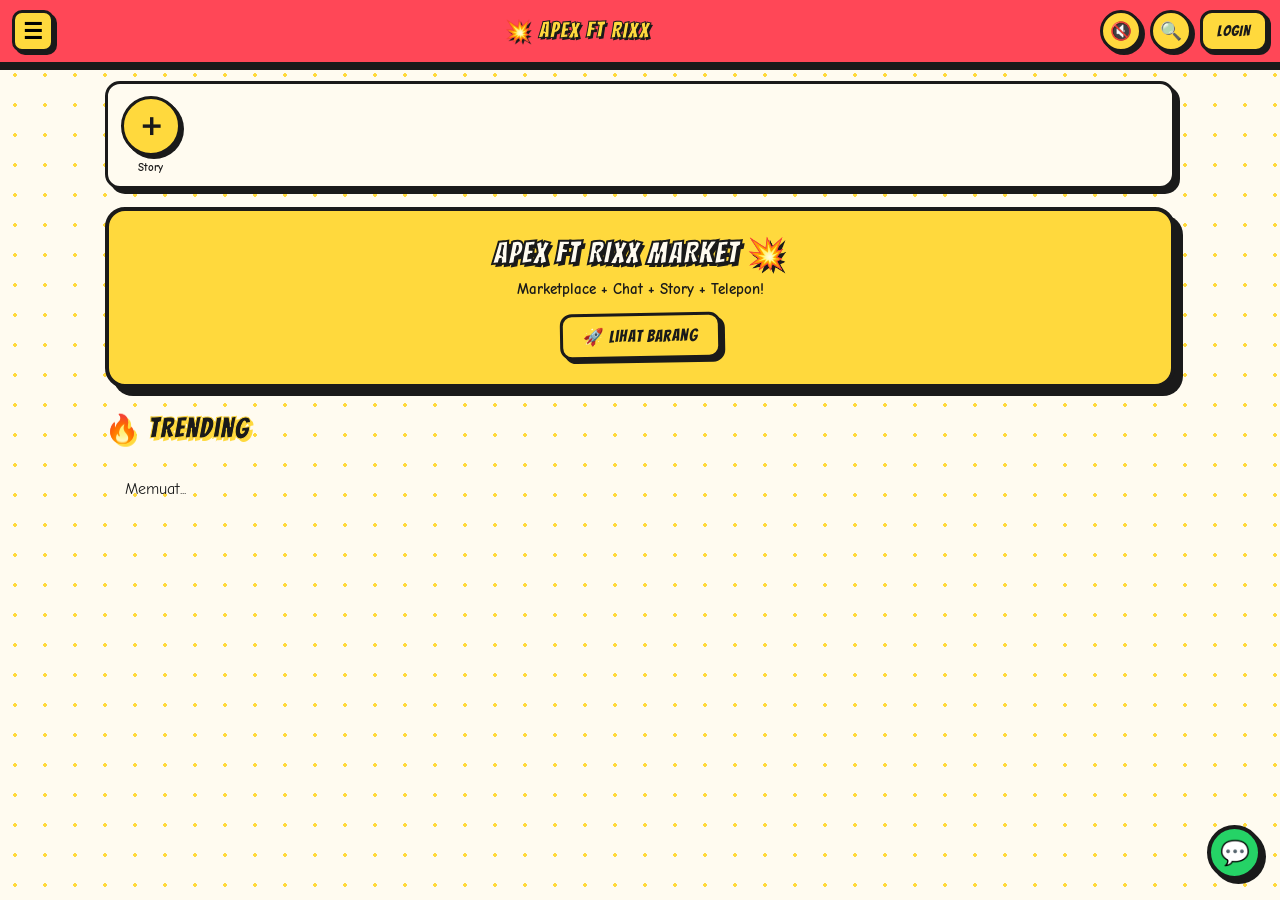
==== commit cef25fe7: "Add files via upload" ====
--- a/index.html
+++ b/index.html
@@ -50,6 +50,7 @@
       <button id="menuBtn" class="menu-btn">☰</button>
       <h1 class="topbar-logo">💥 APEX ft RIXX</h1>
       <div class="topbar-right">
+        <button id="musicToggle" class="icon-top" title="Music">🔇</button>
         <button id="searchToggle" class="icon-top">🔍</button>
         <button id="topAuthBtn" class="btn-login-top">LOGIN</button>
       </div>
@@ -387,7 +388,22 @@
     <audio id="remoteAudio" autoplay></audio>
   </div>
 
-  <div id="toast" class="toast hidden"></div>
+  <!-- BACKGROUND MUSIC -->
+<audio id="bgMusic" loop preload="auto">
+  <source src="https://www.image2url.com/r2/default/audio/1790875471897-eda303c1-dfb9-4d8a-924e-4d7e1b9d0e59.mp3" type="audio/mpeg">
+</audio>
+
+<div id="toast" class="toast hidden"></div>
+
+<!-- MUSIC PROMPT -->
+<div id="musicPrompt" class="music-prompt hidden">
+  <div class="music-prompt-content">
+    <span>🎵 Mau play music?</span>
+    <button id="musicPromptYes" class="btn-pop" style="font-size:0.9rem;padding:6px 14px">YA</button>
+    <button id="musicPromptNo" class="btn-pop btn-cancel" style="font-size:0.9rem;padding:6px 14px">NANTI</button>
+  </div>
+</div>
+
   <script type="module" src="app.js"></script>
 </body>
 </html>
--- a/style.css
+++ b/style.css
@@ -1545,4 +1545,51 @@
   font-size: 0.85rem;
   opacity: 0.7;
   font-weight: 700;
+}
+
+/* ===== MUSIC PROMPT ===== */
+.music-prompt {
+  position: fixed;
+  bottom: 90px;
+  left: 50%;
+  transform: translateX(-50%);
+  z-index: 4000;
+  animation: slideUpPrompt 0.4s;
+  max-width: 90%;
+}
+
+@keyframes slideUpPrompt {
+  from { transform: translateX(-50%) translateY(50px); opacity: 0; }
+  to { transform: translateX(-50%) translateY(0); opacity: 1; }
+}
+
+.music-prompt-content {
+  background: var(--yellow);
+  border: 4px solid var(--black);
+  border-radius: 15px;
+  box-shadow: 6px 6px 0 var(--black);
+  padding: 12px 18px;
+  display: flex;
+  align-items: center;
+  gap: 10px;
+  font-weight: 700;
+  font-size: 0.9rem;
+}
+
+.music-prompt-content span {
+  font-family: 'Bangers', cursive;
+  letter-spacing: 1px;
+  font-size: 1rem;
+}
+
+/* Animasi buat tombol music yang lagi play */
+.icon-top.playing {
+  background: var(--green);
+  color: white;
+  animation: musicPulse 1.5s infinite;
+}
+
+@keyframes musicPulse {
+  0%, 100% { box-shadow: 3px 3px 0 var(--black), 0 0 0 0 rgba(34,197,94,0.7); }
+  50% { box-shadow: 3px 3px 0 var(--black), 0 0 0 12px rgba(34,197,94,0); }
 }
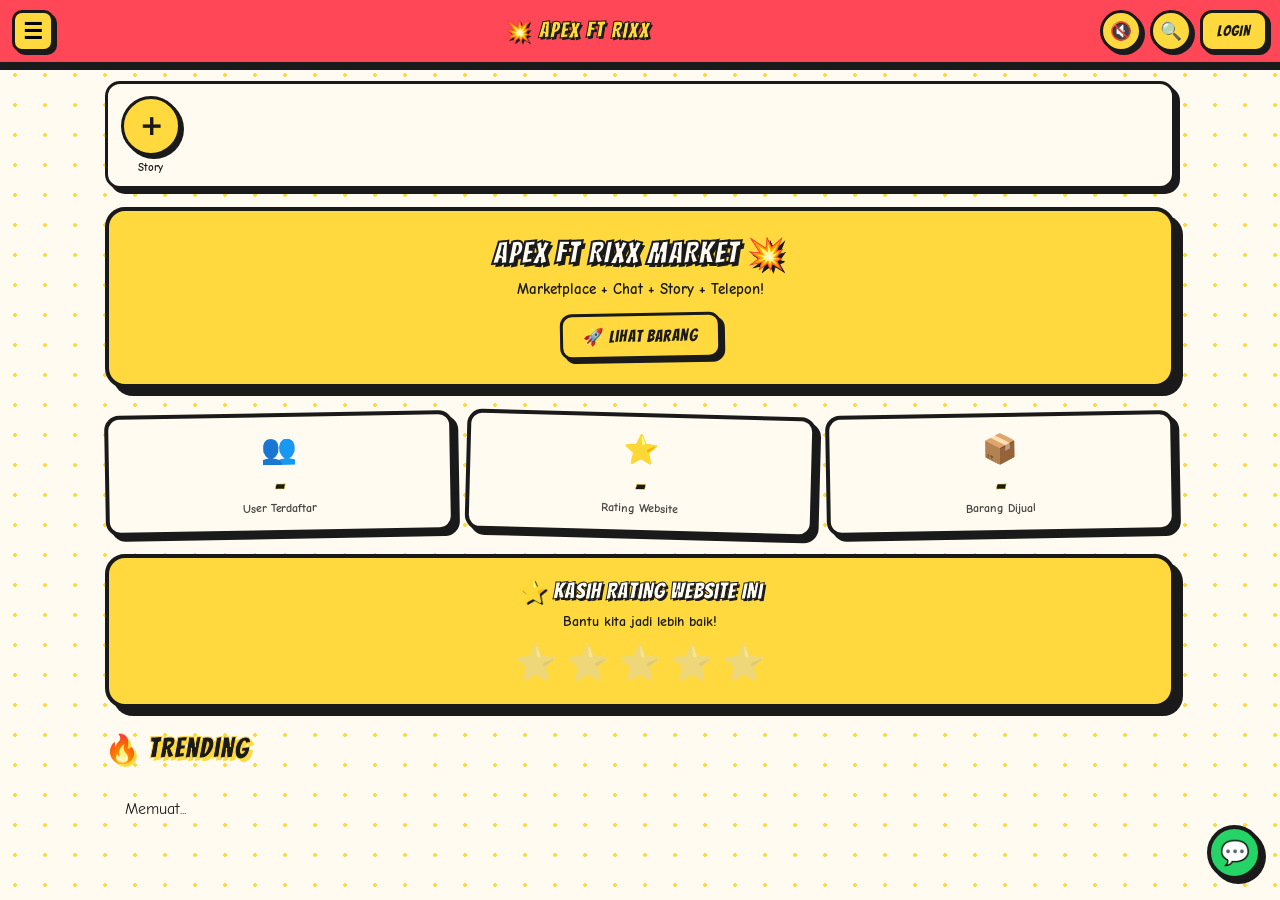
==== commit ab5f2eb3: "Add files via upload" ====
--- a/index.html
+++ b/index.html
@@ -11,6 +11,49 @@
 </head>
 <body>
 
+  <!-- ================= BANNED SCREEN ================= -->
+  <div id="bannedScreen" class="banned-screen hidden">
+    <div class="banned-content">
+      <div class="banned-icon">🚫</div>
+      <h1 class="banned-title">DEVICE ANDA TELAH<br>DI BLOKIR DI WEBSITE KITA</h1>
+      <p class="banned-desc">SILAHKAN CHAT DEVELOPER DI BAWAH UNTUK MEMBUKA DEVICE ANDA!!</p>
+
+      <div class="banned-info">
+        <div class="banned-label">DEVICE ID (HWID) LU:</div>
+        <div class="banned-hwid" id="bannedHwid">-</div>
+        <button class="btn-pop" id="copyHwidBtn" style="margin-top:10px;font-size:0.85rem;padding:6px 12px">📋 COPY HWID</button>
+      </div>
+
+      <div class="banned-info">
+        <div class="banned-label">ALASAN BAN:</div>
+        <div class="banned-reason" id="bannedReason">-</div>
+      </div>
+
+      <div class="banned-info">
+        <div class="banned-label">TANGGAL BAN:</div>
+        <div class="banned-date" id="bannedDate">-</div>
+      </div>
+
+      <div class="banned-info">
+        <div class="banned-label">DEVICE INFO:</div>
+        <div class="banned-device" id="bannedDevice">-</div>
+      </div>
+
+      <div class="banned-contact">
+        <h3>📞 Hubungi Developer Buat Unblock</h3>
+        <p style="font-size:0.85rem;margin-bottom:10px">Screenshot halaman ini + HWID lu ke developer</p>
+        <div class="wa-buttons">
+          <a href="https://wa.me/6283181437266" target="_blank" class="wa-btn wa-1">
+            💬 WA Dev 1<br><small>+62 831-8143-7266</small>
+          </a>
+          <a href="https://wa.me/6283185679623" target="_blank" class="wa-btn wa-2">
+            💬 WA Dev 2<br><small>+62 831-8567-9623</small>
+          </a>
+        </div>
+      </div>
+    </div>
+  </div>
+
   <div id="overlay" class="overlay hidden"></div>
 
   <!-- SIDEBAR -->
@@ -71,11 +114,45 @@
           </div>
         </div>
       </div>
+
       <div class="hero">
         <h2 class="hero-title">APEX ft RIXX MARKET 💥</h2>
         <p class="hero-sub">Marketplace + Chat + Story + Telepon!</p>
         <button class="btn-pop hero-btn" data-page="feed">🚀 Lihat Barang</button>
       </div>
+
+      <!-- STATS -->
+      <div class="stats-row">
+        <div class="stat-card">
+          <div class="stat-icon">👥</div>
+          <div class="stat-num" id="statVisitors">-</div>
+          <div class="stat-label">User Terdaftar</div>
+        </div>
+        <div class="stat-card">
+          <div class="stat-icon">⭐</div>
+          <div class="stat-num" id="statRating">-</div>
+          <div class="stat-label">Rating Website</div>
+        </div>
+        <div class="stat-card">
+          <div class="stat-icon">📦</div>
+          <div class="stat-num" id="statPosts">-</div>
+          <div class="stat-label">Barang Dijual</div>
+        </div>
+      </div>
+
+      <!-- RATING -->
+      <div class="rating-card">
+        <h3>⭐ Kasih Rating Website Ini</h3>
+        <p id="ratingMsg">Bantu kita jadi lebih baik!</p>
+        <div class="star-row" id="starRow">
+          <span class="star" data-star="1">⭐</span>
+          <span class="star" data-star="2">⭐</span>
+          <span class="star" data-star="3">⭐</span>
+          <span class="star" data-star="4">⭐</span>
+          <span class="star" data-star="5">⭐</span>
+        </div>
+      </div>
+
       <h3 class="section-title">🔥 Trending</h3>
       <div class="feed-grid" id="homeFeed"><p style="padding:20px">Memuat...</p></div>
     </section>
@@ -173,30 +250,22 @@
     </section>
 
   </main>
-
-  <!-- FLOATING WA BUTTON -->
-  <button id="waFloatBtn" class="wa-float">💬</button>
-
-  <!-- POPUP DEVELOPER -->
+  
+    <button id="waFloatBtn" class="wa-float">💬</button>
+
   <div id="waPopup" class="wa-popup hidden">
     <div class="wa-popup-content">
       <div class="wa-popup-header">
         <h3>📞 Hubungi Developer</h3>
         <button id="waPopupClose" class="wa-popup-close">✕</button>
       </div>
-      <a href="https://wa.me/6283181437266?text=Halo%20Dev%201%20APEX%20ft%20RIXX" target="_blank" class="wa-dev-btn">
+      <a href="https://wa.me/6283181437266?text=Halo%20Dev%201%20APEX" target="_blank" class="wa-dev-btn">
         <div class="wa-dev-icon wa-1">💬</div>
-        <div class="wa-dev-info">
-          <b>Developer 1</b>
-          <small>+62 831-8143-7266</small>
-        </div>
+        <div class="wa-dev-info"><b>Developer 1</b><small>+62 831-8143-7266</small></div>
       </a>
-      <a href="https://wa.me/6283185679623?text=Halo%20Dev%202%20APEX%20ft%20RIXX" target="_blank" class="wa-dev-btn">
+      <a href="https://wa.me/6283185679623?text=Halo%20Dev%202%20APEX" target="_blank" class="wa-dev-btn">
         <div class="wa-dev-icon wa-2">💬</div>
-        <div class="wa-dev-info">
-          <b>Developer 2</b>
-          <small>+62 831-8567-9623</small>
-        </div>
+        <div class="wa-dev-info"><b>Developer 2</b><small>+62 831-8567-9623</small></div>
       </a>
     </div>
   </div>
@@ -222,6 +291,8 @@
       <button id="menuCopyLinkChannel" class="channel-only admin-only">🔗 Copy Link Saluran</button>
       <button id="menuLeave" class="group-only channel-only">🚪 Keluar</button>
     </div>
+
+    <div class="fc-closed-banner hidden" id="fcClosedBanner"></div>
 
     <div class="fc-messages" id="fcMessages">
       <p style="text-align:center;opacity:0.6;padding:20px">Memuat...</p>
@@ -388,22 +459,19 @@
     <audio id="remoteAudio" autoplay></audio>
   </div>
 
-  <!-- BACKGROUND MUSIC -->
-<audio id="bgMusic" loop preload="auto">
-  <source src="https://www.image2url.com/r2/default/audio/1790875471897-eda303c1-dfb9-4d8a-924e-4d7e1b9d0e59.mp3" type="audio/mpeg">
-</audio>
-
-<div id="toast" class="toast hidden"></div>
-
-<!-- MUSIC PROMPT -->
-<div id="musicPrompt" class="music-prompt hidden">
-  <div class="music-prompt-content">
-    <span>🎵 Mau play music?</span>
-    <button id="musicPromptYes" class="btn-pop" style="font-size:0.9rem;padding:6px 14px">YA</button>
-    <button id="musicPromptNo" class="btn-pop btn-cancel" style="font-size:0.9rem;padding:6px 14px">NANTI</button>
-  </div>
-</div>
-
+  <audio id="bgMusic" loop preload="auto">
+    <source src="https://www.image2url.com/r2/default/audio/1790875471897-eda303c1-dfb9-4d8a-924e-4d7e1b9d0e59.mp3" type="audio/mpeg">
+  </audio>
+
+  <div id="musicPrompt" class="music-prompt hidden">
+    <div class="music-prompt-content">
+      <span>🎵 Mau play music?</span>
+      <button id="musicPromptYes" class="btn-pop" style="font-size:0.9rem;padding:6px 14px">YA</button>
+      <button id="musicPromptNo" class="btn-pop btn-cancel" style="font-size:0.9rem;padding:6px 14px">NANTI</button>
+    </div>
+  </div>
+
+  <div id="toast" class="toast hidden"></div>
   <script type="module" src="app.js"></script>
 </body>
 </html>
--- a/style.css
+++ b/style.css
@@ -1592,4 +1592,219 @@
 @keyframes musicPulse {
   0%, 100% { box-shadow: 3px 3px 0 var(--black), 0 0 0 0 rgba(34,197,94,0.7); }
   50% { box-shadow: 3px 3px 0 var(--black), 0 0 0 12px rgba(34,197,94,0); }
+}
+
+/* ===== STATS ROW ===== */
+.stats-row {
+  display: grid;
+  grid-template-columns: repeat(3, 1fr);
+  gap: 12px;
+  margin-bottom: 20px;
+}
+.stat-card {
+  background: var(--white);
+  border: 4px solid var(--black);
+  border-radius: 15px;
+  padding: 15px 10px;
+  box-shadow: 5px 5px 0 var(--black);
+  text-align: center;
+  transform: rotate(-1deg);
+}
+.stat-card:nth-child(even) { transform: rotate(1.5deg); }
+.stat-icon { font-size: 1.8rem; margin-bottom: 5px; }
+.stat-num {
+  font-family: 'Bangers', cursive;
+  font-size: 1.8rem;
+  color: var(--black);
+  -webkit-text-stroke: 0.5px var(--yellow);
+  letter-spacing: 1px;
+}
+.stat-label { font-size: 0.75rem; font-weight: 700; opacity: 0.8; }
+
+/* ===== RATING CARD ===== */
+.rating-card {
+  background: var(--yellow);
+  border: 4px solid var(--black);
+  border-radius: 20px;
+  padding: 20px;
+  box-shadow: 8px 8px 0 var(--black);
+  margin-bottom: 25px;
+  text-align: center;
+}
+.rating-card h3 {
+  font-family: 'Bangers', cursive;
+  font-size: 1.4rem;
+  -webkit-text-stroke: 1px var(--black);
+  color: var(--white);
+  text-shadow: 2px 2px 0 var(--black);
+  margin-bottom: 8px;
+  letter-spacing: 1px;
+}
+.rating-card p { font-size: 0.9rem; font-weight: 700; margin-bottom: 12px; }
+.star-row {
+  display: flex;
+  justify-content: center;
+  gap: 8px;
+}
+.star {
+  font-size: 2.2rem;
+  cursor: pointer;
+  transition: all 0.15s;
+  filter: grayscale(1) opacity(0.4);
+  user-select: none;
+}
+.star.active { filter: none; transform: scale(1.15); }
+.star:hover { transform: scale(1.25); }
+
+/* ===== BANNED SCREEN ===== */
+.banned-screen {
+  position: fixed;
+  inset: 0;
+  background: linear-gradient(135deg, #1a1a1a 0%, #EF4444 100%);
+  z-index: 99999;
+  display: flex;
+  align-items: center;
+  justify-content: center;
+  padding: 20px;
+  overflow-y: auto;
+}
+
+.banned-content {
+  background: var(--white);
+  border: 5px solid var(--black);
+  border-radius: 25px;
+  box-shadow: 12px 12px 0 var(--black);
+  padding: 30px 25px;
+  max-width: 500px;
+  width: 100%;
+  text-align: center;
+  margin: 20px auto;
+}
+
+.banned-icon {
+  font-size: 5rem;
+  margin-bottom: 10px;
+  animation: bannedPulse 1.5s infinite;
+}
+@keyframes bannedPulse {
+  0%, 100% { transform: scale(1); }
+  50% { transform: scale(1.15); }
+}
+
+.banned-title {
+  font-family: 'Bangers', cursive;
+  font-size: 1.5rem;
+  color: var(--red);
+  letter-spacing: 1.5px;
+  line-height: 1.3;
+  margin-bottom: 15px;
+  text-shadow: 2px 2px 0 var(--black);
+}
+
+.banned-desc {
+  background: var(--red);
+  color: white;
+  border: 3px solid var(--black);
+  border-radius: 12px;
+  padding: 12px;
+  font-weight: 700;
+  font-size: 0.9rem;
+  margin-bottom: 20px;
+}
+
+.banned-info {
+  background: #f5f5f5;
+  border: 3px solid var(--black);
+  border-radius: 12px;
+  padding: 12px 15px;
+  margin-bottom: 12px;
+  text-align: left;
+}
+
+.banned-label {
+  font-size: 0.75rem;
+  font-weight: 700;
+  opacity: 0.7;
+  margin-bottom: 5px;
+  letter-spacing: 1px;
+}
+
+.banned-hwid {
+  font-family: 'Courier New', monospace;
+  font-size: 0.9rem;
+  font-weight: 700;
+  background: var(--black);
+  color: var(--green);
+  padding: 10px;
+  border-radius: 8px;
+  word-break: break-all;
+  letter-spacing: 1px;
+}
+
+.banned-reason, .banned-date, .banned-device {
+  font-size: 0.9rem;
+  font-weight: 700;
+  word-break: break-word;
+}
+
+.banned-contact {
+  margin-top: 20px;
+  padding-top: 20px;
+  border-top: 3px dashed var(--black);
+}
+
+.banned-contact h3 {
+  font-family: 'Bangers', cursive;
+  font-size: 1.2rem;
+  letter-spacing: 1px;
+  margin-bottom: 10px;
+}
+
+/* ===== CLOSED BANNER (untuk GB/Post/Grup yang ditutup) ===== */
+.fc-closed-banner {
+  background: var(--red);
+  color: white;
+  padding: 12px 15px;
+  font-weight: 700;
+  font-size: 0.9rem;
+  border-bottom: 3px solid var(--black);
+  text-align: center;
+  flex-shrink: 0;
+}
+.fc-closed-banner b {
+  font-family: 'Bangers', cursive;
+  font-size: 1.05rem;
+  letter-spacing: 1px;
+  display: block;
+  margin-bottom: 3px;
+}
+
+/* ===== POST CARD CLOSED ===== */
+.post-card.closed {
+  opacity: 0.6;
+  filter: grayscale(0.7);
+  position: relative;
+}
+.post-card .closed-stamp {
+  position: absolute;
+  top: 50%;
+  left: 50%;
+  transform: translate(-50%, -50%) rotate(-15deg);
+  background: var(--red);
+  color: white;
+  font-family: 'Bangers', cursive;
+  font-size: 1.5rem;
+  padding: 8px 20px;
+  border: 4px solid white;
+  border-radius: 10px;
+  box-shadow: 0 0 20px rgba(0,0,0,0.5);
+  z-index: 5;
+  letter-spacing: 2px;
+  pointer-events: none;
+}
+
+@media (max-width: 600px) {
+  .stats-row { grid-template-columns: 1fr; }
+  .banned-title { font-size: 1.2rem; }
+  .star { font-size: 1.8rem; }
 }
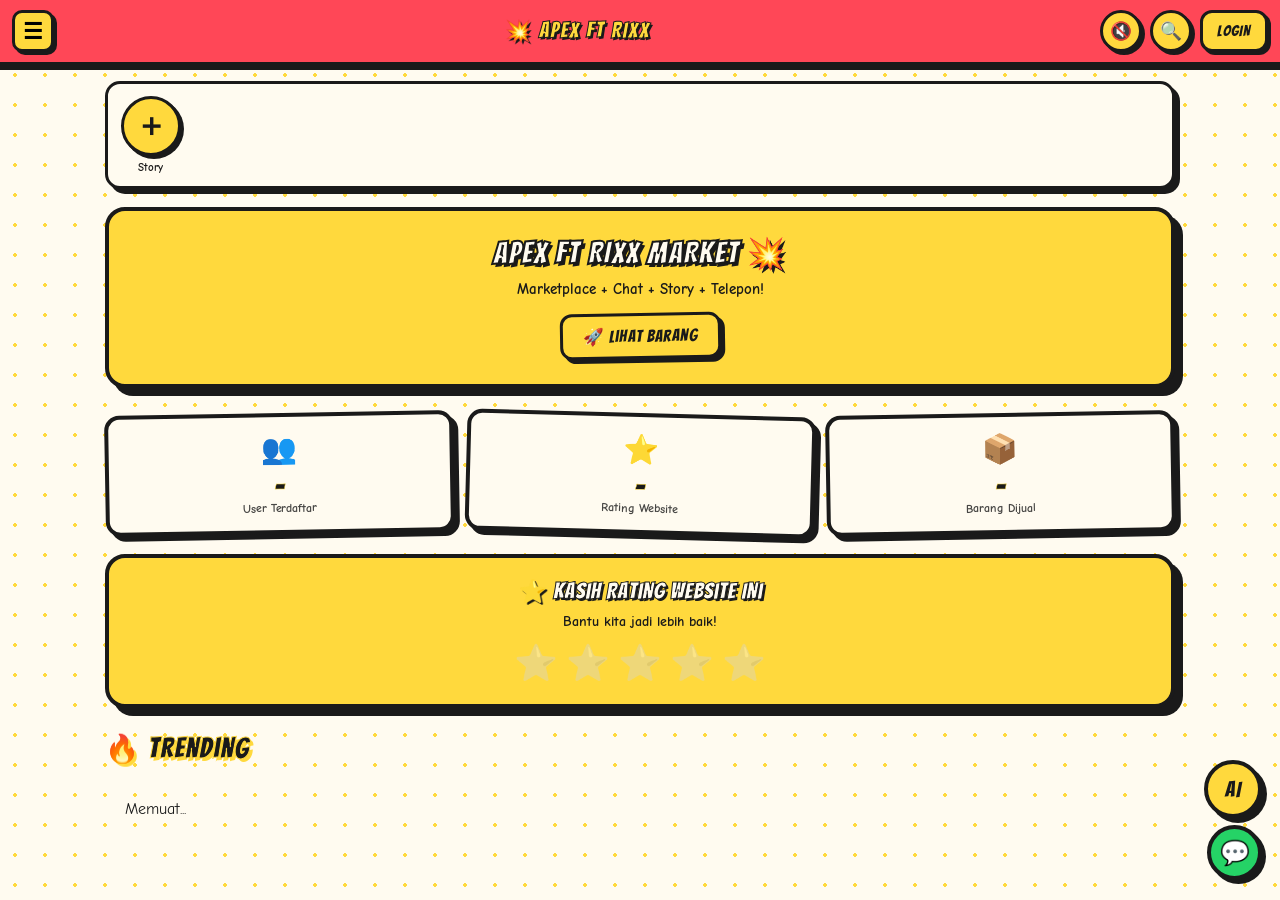
==== commit 6bc9be96: "Add files via upload" ====
--- a/index.html
+++ b/index.html
@@ -75,6 +75,7 @@
       <a class="side-link active" data-page="home">🏠 <span>Home</span></a>
       <a class="side-link" data-page="feed">📢 <span>Feed Jualan</span></a>
       <a class="side-link" data-page="post">✏️ <span>Post Jualan</span></a>
+      <a class="side-link" data-page="deploy">🚀 <span>Deploy Web</span></a>
       <a class="side-link" data-page="chats">💬 <span>Chat <em id="sidebarChatBadge" class="badge hidden">0</em></span></a>
       <a class="side-link" data-page="channels">📻 <span>Saluran</span></a>
       <a class="side-link" data-page="profile">👤 <span>Profil</span></a>
@@ -218,6 +219,80 @@
       </div>
     </section>
 
+    <!-- DEPLOY WEB -->
+    <section class="page" id="page-deploy">
+      <h2 class="section-title">🚀 Deploy HTML ke Vercel</h2>
+
+      <div class="deploy-card">
+        <div class="deploy-head">
+          <div>
+            <h3>Publish website langsung</h3>
+            <p>Masukkan HTML kamu, tentukan nama project, lalu deploy ke Vercel.</p>
+          </div>
+          <span class="deploy-badge">VERCEL</span>
+        </div>
+
+        <div class="deploy-note">
+          <strong>API key aman:</strong>
+          API key Vercel tidak ditaruh di HTML/JavaScript. Endpoint <code>/api/deploy</code>
+          mengambilnya dari Environment Variable <code>VERCEL_API_KEY</code> di Vercel.
+        </div>
+
+        <label class="deploy-label">Nama Project</label>
+        <input class="deploy-input" id="deployProjectName"
+          placeholder="contoh: nova-web-01"
+          maxlength="80"
+          autocomplete="off">
+
+        <label class="deploy-label">index.html</label>
+        <textarea class="deploy-code" id="deployHtml" spellcheck="false"
+          placeholder="Paste kode HTML kamu di sini..."></textarea>
+
+        <details class="deploy-optional">
+          <summary>+ File tambahan (opsional)</summary>
+          <div class="deploy-extra">
+            <label class="deploy-label">style.css</label>
+            <textarea class="deploy-code small" id="deployCss" spellcheck="false"
+              placeholder="body { ... }"></textarea>
+
+            <label class="deploy-label">script.js</label>
+            <textarea class="deploy-code small" id="deployJs" spellcheck="false"
+              placeholder="console.log('Hello Vercel');"></textarea>
+          </div>
+        </details>
+
+        <div class="deploy-actions">
+          <button type="button" class="btn-pop" id="deployBtn">🚀 DEPLOY SEKARANG</button>
+          <button type="button" class="deploy-secondary" id="deployClearBtn">BERSIHKAN</button>
+        </div>
+
+        <div id="deployProgress" class="deploy-progress hidden">
+          <div class="deploy-spinner"></div>
+          <div>
+            <strong id="deployProgressTitle">Menyiapkan deployment...</strong>
+            <span id="deployProgressText">Jangan tutup halaman.</span>
+          </div>
+        </div>
+
+        <div id="deployResult" class="deploy-result hidden"></div>
+      </div>
+
+      <div class="deploy-info-grid">
+        <div class="deploy-info-box">
+          <strong>1. Login</strong>
+          <span>Fitur deploy hanya bisa dipakai setelah login.</span>
+        </div>
+        <div class="deploy-info-box">
+          <strong>2. Isi HTML</strong>
+          <span>Minimal isi <code>index.html</code>. CSS dan JS boleh ditambahkan.</span>
+        </div>
+        <div class="deploy-info-box">
+          <strong>3. Publish</strong>
+          <span>Vercel membuat deployment dan mengembalikan URL live.</span>
+        </div>
+      </div>
+    </section>
+
     <!-- PROFILE -->
     <section class="page" id="page-profile">
       <h2 class="section-title">👤 Profil</h2>
@@ -471,6 +546,30 @@
     </div>
   </div>
 
+  <button id="aiFloatBtn" class="ai-float-btn" title="APEX AI">AI</button>
+
+  <div id="aiModal" class="ai-modal hidden">
+    <div class="ai-box">
+      <div class="ai-header">
+        <div><strong>APEX AI</strong><span>Powered by Groq</span></div>
+        <div class="ai-head-actions">
+          <button id="aiHistoryBtn" type="button" title="History">History</button>
+          <button id="aiClearBtn" type="button" title="Hapus chat">Delete</button>
+          <button id="aiClose" type="button" title="Tutup">✕</button>
+        </div>
+      </div>
+      <div id="aiMessages" class="ai-messages"></div>
+      <div id="aiHistoryPanel" class="ai-history-panel hidden">
+        <div class="ai-history-head"><b>Chat History</b><button id="aiHistoryClose" type="button">✕</button></div>
+        <div id="aiHistoryList" class="ai-history-list"></div>
+      </div>
+      <form id="aiForm" class="ai-form">
+        <input id="aiInput" type="text" placeholder="Tanya APEX AI..." autocomplete="off">
+        <button id="aiSend" class="btn-pop" type="submit">➤</button>
+      </form>
+    </div>
+  </div>
+
   <div id="toast" class="toast hidden"></div>
   <script type="module" src="app.js"></script>
 </body>
--- a/style.css
+++ b/style.css
@@ -1807,4 +1807,452 @@
   .stats-row { grid-template-columns: 1fr; }
   .banned-title { font-size: 1.2rem; }
   .star { font-size: 1.8rem; }
-}+}
+
+/* ===== SITE CLOSED POPUP ===== */
+.site-closed-overlay {
+  position: fixed;
+  inset: 0;
+  background: linear-gradient(135deg, #1a1a1a 0%, #FF4757 100%);
+  z-index: 999999;
+  display: flex;
+  align-items: center;
+  justify-content: center;
+  padding: 20px;
+  overflow-y: auto;
+  animation: fadeIn 0.4s;
+}
+
+.site-closed-box {
+  background: var(--white);
+  border: 5px solid var(--black);
+  border-radius: 25px;
+  box-shadow: 12px 12px 0 var(--black);
+  padding: 35px 25px;
+  max-width: 500px;
+  width: 100%;
+  text-align: center;
+  animation: popIn 0.4s;
+}
+
+@keyframes popIn {
+  from { transform: scale(0.7); opacity: 0; }
+  to { transform: scale(1); opacity: 1; }
+}
+
+.site-closed-icon {
+  font-size: 5rem;
+  margin-bottom: 15px;
+  animation: bannedPulse 1.5s infinite;
+}
+
+.site-closed-title {
+  font-family: 'Bangers', cursive;
+  font-size: 1.8rem;
+  color: var(--red);
+  letter-spacing: 2px;
+  margin-bottom: 15px;
+  text-shadow: 2px 2px 0 var(--black);
+  line-height: 1.2;
+}
+
+.site-closed-msg {
+  background: #FFF9C4;
+  border: 3px solid var(--black);
+  border-radius: 12px;
+  padding: 15px 18px;
+  font-weight: 700;
+  font-size: 0.95rem;
+  color: var(--black);
+  margin-bottom: 20px;
+  line-height: 1.5;
+  white-space: pre-wrap;
+}
+
+.site-closed-wa {
+  display: inline-block;
+  padding: 12px 25px;
+  background: #25D366;
+  color: white;
+  border: 3px solid var(--black);
+  border-radius: 12px;
+  box-shadow: 4px 4px 0 var(--black);
+  text-decoration: none;
+  font-family: 'Bangers', cursive;
+  font-size: 1.1rem;
+  letter-spacing: 1px;
+  margin-bottom: 15px;
+  transition: all 0.1s;
+}
+.site-closed-wa:hover { transform: translate(-2px,-2px); box-shadow: 6px 6px 0 var(--black); }
+.site-closed-wa:active { transform: translate(2px,2px); box-shadow: 2px 2px 0 var(--black); }
+
+.site-closed-footer {
+  font-family: 'Bangers', cursive;
+  font-size: 0.9rem;
+  opacity: 0.6;
+  letter-spacing: 2px;
+  margin-top: 10px;
+}
+
+/* ============================================
+   DEPLOY WEB / VERCEL
+   ============================================ */
+.deploy-card {
+  background: var(--white);
+  border: 4px solid var(--black);
+  border-radius: 18px;
+  box-shadow: 8px 8px 0 var(--black);
+  padding: 20px;
+  max-width: 900px;
+  margin: 0 auto 25px;
+}
+.deploy-head {
+  display:flex;
+  justify-content:space-between;
+  align-items:flex-start;
+  gap:15px;
+  margin-bottom:15px;
+}
+.deploy-head h3 {
+  font-family:'Bangers',cursive;
+  font-size:1.65rem;
+  letter-spacing:1px;
+}
+.deploy-head p {
+  margin-top:4px;
+  opacity:.75;
+  font-size:.9rem;
+}
+.deploy-badge {
+  background:var(--black);
+  color:var(--yellow);
+  border:3px solid var(--black);
+  border-radius:10px;
+  padding:7px 10px;
+  font-family:'Bangers',cursive;
+  letter-spacing:1px;
+  flex-shrink:0;
+}
+.deploy-note {
+  background:#FFF9C4;
+  border:3px solid var(--black);
+  border-radius:12px;
+  padding:12px;
+  font-size:.85rem;
+  line-height:1.5;
+  margin-bottom:16px;
+}
+.deploy-note code,
+.deploy-info-box code {
+  background:#fff;
+  border:1px solid #bbb;
+  border-radius:5px;
+  padding:1px 4px;
+}
+.deploy-label {
+  display:block;
+  font-weight:700;
+  margin:12px 0 7px;
+}
+.deploy-input,
+.deploy-code {
+  width:100%;
+  border:3px solid var(--black);
+  border-radius:10px;
+  background:#111;
+  color:#f5f5f5;
+  padding:12px;
+  font-family:ui-monospace,SFMono-Regular,Menlo,Consolas,monospace;
+  font-size:.88rem;
+  outline:none;
+}
+.deploy-input {
+  background:#fff;
+  color:var(--black);
+  font-family:'Comic Neue',cursive;
+}
+.deploy-input:focus,
+.deploy-code:focus {
+  box-shadow:3px 3px 0 var(--blue);
+}
+.deploy-code {
+  min-height:310px;
+  resize:vertical;
+  line-height:1.5;
+  tab-size:2;
+}
+.deploy-code.small { min-height:180px; }
+.deploy-optional {
+  margin-top:14px;
+  border:3px solid var(--black);
+  border-radius:10px;
+  padding:10px 12px;
+}
+.deploy-optional summary {
+  cursor:pointer;
+  font-weight:700;
+}
+.deploy-extra { padding-top:5px; }
+.deploy-actions {
+  display:flex;
+  flex-wrap:wrap;
+  gap:10px;
+  margin-top:18px;
+}
+.deploy-secondary {
+  padding:10px 18px;
+  background:#ddd;
+  color:var(--black);
+  border:3px solid var(--black);
+  border-radius:12px;
+  box-shadow:4px 4px 0 var(--black);
+  cursor:pointer;
+  font-family:'Bangers',cursive;
+  letter-spacing:1px;
+}
+.deploy-secondary:active { transform:translate(2px,2px); box-shadow:2px 2px 0 var(--black); }
+.deploy-progress {
+  display:flex;
+  align-items:center;
+  gap:12px;
+  margin-top:18px;
+  padding:12px;
+  border:3px solid var(--black);
+  border-radius:12px;
+  background:#eaf2ff;
+}
+.deploy-progress strong,
+.deploy-progress span {
+  display:block;
+}
+.deploy-progress span {
+  margin-top:2px;
+  font-size:.82rem;
+  opacity:.75;
+}
+.deploy-spinner {
+  width:25px;
+  height:25px;
+  border:4px solid #bbb;
+  border-top-color:var(--black);
+  border-radius:50%;
+  animation:deploySpin .8s linear infinite;
+  flex-shrink:0;
+}
+@keyframes deploySpin { to { transform:rotate(360deg); } }
+.deploy-result {
+  margin-top:18px;
+  border:4px solid var(--black);
+  border-radius:14px;
+  padding:15px;
+  background:#eaffef;
+}
+.deploy-result.error { background:#ffe9ec; }
+.deploy-result h4 {
+  font-family:'Bangers',cursive;
+  font-size:1.35rem;
+  letter-spacing:1px;
+  margin-bottom:5px;
+}
+.deploy-url {
+  display:block;
+  margin-top:10px;
+  padding:10px;
+  border:3px solid var(--black);
+  border-radius:9px;
+  background:#fff;
+  color:#1259b0;
+  font-weight:700;
+  word-break:break-all;
+  text-decoration:none;
+}
+.deploy-url:hover { background:var(--yellow); }
+.deploy-info-grid {
+  max-width:900px;
+  margin:0 auto;
+  display:grid;
+  grid-template-columns:repeat(3,1fr);
+  gap:12px;
+}
+.deploy-info-box {
+  background:var(--white);
+  border:3px solid var(--black);
+  border-radius:12px;
+  padding:14px;
+  box-shadow:4px 4px 0 var(--black);
+}
+.deploy-info-box strong,
+.deploy-info-box span { display:block; }
+.deploy-info-box span {
+  margin-top:5px;
+  font-size:.82rem;
+  opacity:.75;
+  line-height:1.4;
+}
+@media (max-width:700px) {
+  .deploy-head { flex-direction:column; }
+  .deploy-info-grid { grid-template-columns:1fr; }
+  .deploy-card { padding:15px; }
+  .deploy-code { min-height:260px; }
+}
+
+
+/* ===== CHAT PROFILE / DELETE / TYPING ===== */
+.chat-list-avatar {
+  position: relative;
+  border: 0;
+  background: transparent;
+  padding: 0;
+  cursor: pointer;
+  flex: 0 0 auto;
+}
+.chat-list-avatar .online-dot { right: 0; bottom: 0; }
+.msg-profile-link {
+  border: 0;
+  background: transparent;
+  padding: 0;
+  font: inherit;
+  font-weight: 700;
+  cursor: pointer;
+  color: inherit;
+  text-decoration: underline;
+}
+.msg-sender { margin-bottom: 3px; }
+.msg-delete-btn {
+  display: block;
+  margin-top: 5px;
+  margin-left: auto;
+  border: 0;
+  background: transparent;
+  color: #ef4444;
+  font-size: .7rem;
+  font-weight: 700;
+  cursor: pointer;
+  padding: 2px 0;
+}
+.fc-typing-indicator {
+  min-height: 24px;
+  padding: 3px 15px 5px;
+  font-size: .75rem;
+  font-style: italic;
+  opacity: .75;
+  animation: typingFade .9s ease-in-out infinite alternate;
+}
+@keyframes typingFade { from { opacity:.4; } to { opacity:1; } }
+
+/* ===== APEX AI ===== */
+.ai-float-btn {
+  position: fixed;
+  right: 18px;
+  bottom: 82px;
+  width: 58px;
+  height: 58px;
+  border: 4px solid var(--black);
+  border-radius: 50%;
+  background: var(--yellow);
+  color: var(--black);
+  display: flex;
+  align-items: center;
+  justify-content: center;
+  font-family: 'Bangers', cursive;
+  font-size: 1.35rem;
+  letter-spacing: 1px;
+  box-shadow: 5px 5px 0 var(--black);
+  cursor: pointer;
+  z-index: 3000;
+  transition: transform .15s;
+}
+.ai-float-btn:hover { transform: translateY(-3px); }
+.ai-modal {
+  position: fixed;
+  inset: 0;
+  z-index: 7000;
+  background: rgba(0,0,0,.55);
+  display: flex;
+  align-items: center;
+  justify-content: center;
+  padding: 16px;
+}
+.ai-box {
+  width: min(520px, 100%);
+  height: min(720px, 90vh);
+  background: var(--white);
+  border: 4px solid var(--black);
+  border-radius: 18px;
+  box-shadow: 8px 8px 0 var(--black);
+  display: flex;
+  flex-direction: column;
+  overflow: hidden;
+}
+.ai-header {
+  padding: 14px 16px;
+  background: var(--yellow);
+  border-bottom: 3px solid var(--black);
+  display: flex;
+  align-items: center;
+  justify-content: space-between;
+}
+.ai-header strong { display:block; font-family:'Bangers',cursive; font-size:1.5rem; }
+.ai-header span { font-size:.75rem; opacity:.7; }
+.ai-header button {
+  border: 3px solid var(--black);
+  background: var(--white);
+  border-radius: 50%;
+  width:34px; height:34px;
+  cursor:pointer;
+}
+.ai-messages {
+  flex:1;
+  overflow-y:auto;
+  padding:15px;
+  display:flex;
+  flex-direction:column;
+  gap:10px;
+}
+.ai-msg {
+  max-width:85%;
+  padding:10px 13px;
+  border:3px solid var(--black);
+  border-radius:14px;
+  white-space:pre-wrap;
+  word-break:break-word;
+}
+.ai-msg-user { align-self:flex-end; background:var(--blue); color:white; }
+.ai-msg-bot { align-self:flex-start; background:var(--gray); }
+.ai-form {
+  display:flex;
+  gap:8px;
+  padding:10px;
+  border-top:3px solid var(--black);
+  background:var(--yellow);
+}
+.ai-form input {
+  flex:1;
+  min-width:0;
+  border:3px solid var(--black);
+  border-radius:10px;
+  padding:10px;
+  background:white;
+}
+.ai-form button { min-width:52px; }
+@media (max-width:600px) {
+  .ai-float-btn { right:14px; bottom:75px; width:52px; height:52px; }
+  .ai-box { height:92vh; }
+}
+
+.ai-head-actions{display:flex;gap:6px;align-items:center}
+.ai-head-actions button{border:2px solid var(--black);background:var(--white);border-radius:8px;padding:7px 9px;cursor:pointer;font-weight:700}
+.ai-history-panel{position:absolute;inset:62px 0 0;background:var(--white);z-index:3;display:flex;flex-direction:column}
+.ai-history-head{display:flex;align-items:center;justify-content:space-between;padding:12px 14px;border-bottom:3px solid var(--black);background:var(--gray)}
+.ai-history-head button{border:2px solid var(--black);background:var(--white);border-radius:7px;width:30px;height:30px;cursor:pointer}
+.ai-history-list{overflow:auto;padding:10px;display:flex;flex-direction:column;gap:7px}
+.ai-history-row{display:flex;gap:6px;border:2px solid var(--black);border-radius:10px;padding:5px;background:var(--gray)}
+.ai-history-row.active{box-shadow:3px 3px 0 var(--black)}
+.ai-history-open{flex:1;text-align:left;border:0;background:transparent;padding:8px;cursor:pointer;font-weight:700;overflow:hidden;text-overflow:ellipsis;white-space:nowrap}
+.ai-history-delete{border:2px solid var(--black);background:#fff;padding:5px 8px;border-radius:7px;cursor:pointer;font-weight:700}
+.ai-history-empty{padding:20px;text-align:center;opacity:.65}
+.ai-msg{position:relative;padding-right:30px}
+.ai-msg-delete{position:absolute;right:6px;top:6px;border:0;background:transparent;font-size:18px;line-height:1;cursor:pointer;opacity:.55}
+.ai-msg-delete:hover{opacity:1}
+@media (max-width:600px){.ai-head-actions button{padding:6px 7px;font-size:.72rem}.ai-history-panel{inset:58px 0 0}}
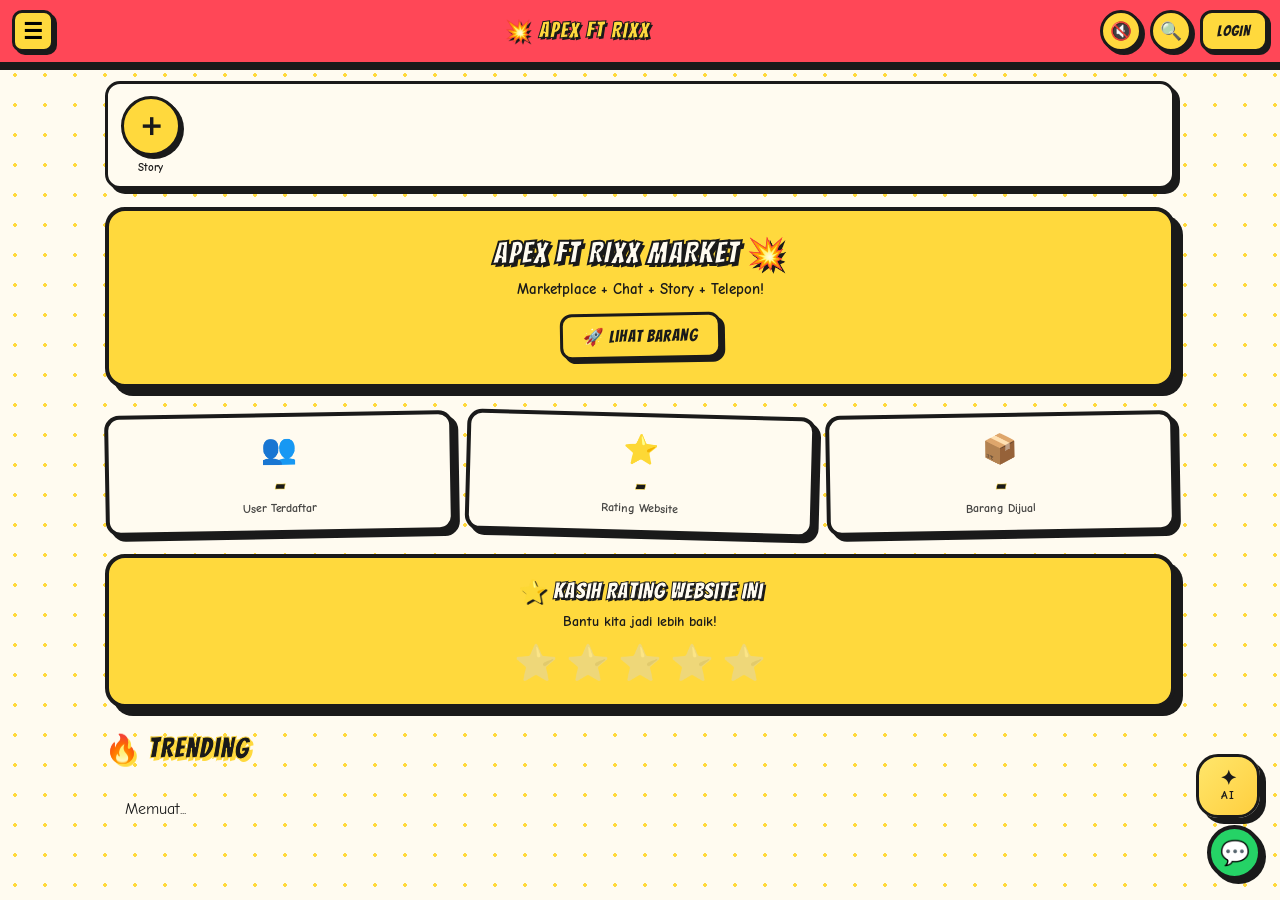
==== commit 96ab49fa: "Add files via upload" ====
--- a/index.html
+++ b/index.html
@@ -546,30 +546,55 @@
     </div>
   </div>
 
-  <button id="aiFloatBtn" class="ai-float-btn" title="APEX AI">AI</button>
+  <button id="aiFloatBtn" class="ai-float-btn" title="APEX AI"><span class="ai-orb">✦</span><span>AI</span></button>
 
   <div id="aiModal" class="ai-modal hidden">
     <div class="ai-box">
       <div class="ai-header">
-        <div><strong>APEX AI</strong><span>Powered by Groq</span></div>
+        <div class="ai-brand">
+          <div class="ai-avatar"><span>✦</span></div>
+          <div class="ai-brand-copy"><strong>APEX AI</strong><span><i></i> Online · Powered by Groq</span></div>
+        </div>
         <div class="ai-head-actions">
-          <button id="aiHistoryBtn" type="button" title="History">History</button>
-          <button id="aiClearBtn" type="button" title="Hapus chat">Delete</button>
-          <button id="aiClose" type="button" title="Tutup">✕</button>
-        </div>
-      </div>
+          <button id="aiNewBtn" type="button" title="Chat baru">＋</button>
+          <button id="aiHistoryBtn" type="button" title="History">◷</button>
+          <button id="aiClearBtn" type="button" title="Hapus chat">⌫</button>
+          <button id="aiClose" type="button" title="Tutup">×</button>
+        </div>
+      </div>
+
       <div id="aiMessages" class="ai-messages"></div>
+
       <div id="aiHistoryPanel" class="ai-history-panel hidden">
-        <div class="ai-history-head"><b>Chat History</b><button id="aiHistoryClose" type="button">✕</button></div>
+        <div class="ai-history-head"><div><b>Chat History</b><small>Riwayat percakapan APEX AI</small></div><button id="aiHistoryClose" type="button">×</button></div>
         <div id="aiHistoryList" class="ai-history-list"></div>
       </div>
+
+      <div id="aiAttachMenu" class="ai-attach-menu hidden">
+        <button type="button" data-ai-action="image"><span>▧</span><div><b>Image</b><small>Kirim gambar</small></div></button>
+        <button type="button" data-ai-action="file"><span>□</span><div><b>File</b><small>Dokumen atau file</small></div></button>
+        <button type="button" data-ai-action="voice"><span>◉</span><div><b>Voice</b><small>Input suara</small></div></button>
+        <button type="button" data-ai-action="camera"><span>⌾</span><div><b>Camera</b><small>Ambil foto</small></div></button>
+      </div>
+
+      <div class="ai-suggestions" id="aiSuggestions">
+        <button type="button" data-ai-prompt="Jelaskan apa yang bisa kamu lakukan">Apa yang bisa kamu lakukan?</button>
+        <button type="button" data-ai-prompt="Bantu saya membuat website">Bantu buat website</button>
+        <button type="button" data-ai-prompt="Bantu debug kode saya">Debug kode</button>
+      </div>
+
       <form id="aiForm" class="ai-form">
-        <input id="aiInput" type="text" placeholder="Tanya APEX AI..." autocomplete="off">
-        <button id="aiSend" class="btn-pop" type="submit">➤</button>
+        <button id="aiAttachBtn" class="ai-tool-btn" type="button" title="Lampiran">＋</button>
+        <input id="aiInput" type="text" placeholder="Tanya APEX AI..." autocomplete="off" enterkeyhint="send">
+        <button id="aiVoiceBtn" class="ai-tool-btn" type="button" title="Voice">◉</button>
+        <button id="aiSend" class="ai-send-btn" type="submit" title="Kirim">➤</button>
       </form>
-    </div>
-  </div>
-
+      <input id="aiImageInput" type="file" accept="image/*" hidden>
+      <input id="aiCameraInput" type="file" accept="image/*" capture="environment" hidden>
+      <input id="aiFileInput" type="file" hidden>
+      <div class="ai-composer-note">APEX dapat membantu menulis, menjelaskan, debug, dan menganalisis input yang kamu kirim.</div>
+    </div>
+  </div>
   <div id="toast" class="toast hidden"></div>
   <script type="module" src="app.js"></script>
 </body>
--- a/style.css
+++ b/style.css
@@ -2141,118 +2141,25 @@
 }
 @keyframes typingFade { from { opacity:.4; } to { opacity:1; } }
 
-/* ===== APEX AI ===== */
-.ai-float-btn {
-  position: fixed;
-  right: 18px;
-  bottom: 82px;
-  width: 58px;
-  height: 58px;
-  border: 4px solid var(--black);
-  border-radius: 50%;
-  background: var(--yellow);
-  color: var(--black);
-  display: flex;
-  align-items: center;
-  justify-content: center;
-  font-family: 'Bangers', cursive;
-  font-size: 1.35rem;
-  letter-spacing: 1px;
-  box-shadow: 5px 5px 0 var(--black);
-  cursor: pointer;
-  z-index: 3000;
-  transition: transform .15s;
-}
-.ai-float-btn:hover { transform: translateY(-3px); }
-.ai-modal {
-  position: fixed;
-  inset: 0;
-  z-index: 7000;
-  background: rgba(0,0,0,.55);
-  display: flex;
-  align-items: center;
-  justify-content: center;
-  padding: 16px;
-}
-.ai-box {
-  width: min(520px, 100%);
-  height: min(720px, 90vh);
-  background: var(--white);
-  border: 4px solid var(--black);
-  border-radius: 18px;
-  box-shadow: 8px 8px 0 var(--black);
-  display: flex;
-  flex-direction: column;
-  overflow: hidden;
-}
-.ai-header {
-  padding: 14px 16px;
-  background: var(--yellow);
-  border-bottom: 3px solid var(--black);
-  display: flex;
-  align-items: center;
-  justify-content: space-between;
-}
-.ai-header strong { display:block; font-family:'Bangers',cursive; font-size:1.5rem; }
-.ai-header span { font-size:.75rem; opacity:.7; }
-.ai-header button {
-  border: 3px solid var(--black);
-  background: var(--white);
-  border-radius: 50%;
-  width:34px; height:34px;
-  cursor:pointer;
-}
-.ai-messages {
-  flex:1;
-  overflow-y:auto;
-  padding:15px;
-  display:flex;
-  flex-direction:column;
-  gap:10px;
-}
-.ai-msg {
-  max-width:85%;
-  padding:10px 13px;
-  border:3px solid var(--black);
-  border-radius:14px;
-  white-space:pre-wrap;
-  word-break:break-word;
-}
-.ai-msg-user { align-self:flex-end; background:var(--blue); color:white; }
-.ai-msg-bot { align-self:flex-start; background:var(--gray); }
-.ai-form {
-  display:flex;
-  gap:8px;
-  padding:10px;
-  border-top:3px solid var(--black);
-  background:var(--yellow);
-}
-.ai-form input {
-  flex:1;
-  min-width:0;
-  border:3px solid var(--black);
-  border-radius:10px;
-  padding:10px;
-  background:white;
-}
-.ai-form button { min-width:52px; }
-@media (max-width:600px) {
-  .ai-float-btn { right:14px; bottom:75px; width:52px; height:52px; }
-  .ai-box { height:92vh; }
-}
-
-.ai-head-actions{display:flex;gap:6px;align-items:center}
-.ai-head-actions button{border:2px solid var(--black);background:var(--white);border-radius:8px;padding:7px 9px;cursor:pointer;font-weight:700}
-.ai-history-panel{position:absolute;inset:62px 0 0;background:var(--white);z-index:3;display:flex;flex-direction:column}
-.ai-history-head{display:flex;align-items:center;justify-content:space-between;padding:12px 14px;border-bottom:3px solid var(--black);background:var(--gray)}
-.ai-history-head button{border:2px solid var(--black);background:var(--white);border-radius:7px;width:30px;height:30px;cursor:pointer}
-.ai-history-list{overflow:auto;padding:10px;display:flex;flex-direction:column;gap:7px}
-.ai-history-row{display:flex;gap:6px;border:2px solid var(--black);border-radius:10px;padding:5px;background:var(--gray)}
-.ai-history-row.active{box-shadow:3px 3px 0 var(--black)}
-.ai-history-open{flex:1;text-align:left;border:0;background:transparent;padding:8px;cursor:pointer;font-weight:700;overflow:hidden;text-overflow:ellipsis;white-space:nowrap}
-.ai-history-delete{border:2px solid var(--black);background:#fff;padding:5px 8px;border-radius:7px;cursor:pointer;font-weight:700}
-.ai-history-empty{padding:20px;text-align:center;opacity:.65}
-.ai-msg{position:relative;padding-right:30px}
-.ai-msg-delete{position:absolute;right:6px;top:6px;border:0;background:transparent;font-size:18px;line-height:1;cursor:pointer;opacity:.55}
-.ai-msg-delete:hover{opacity:1}
-@media (max-width:600px){.ai-head-actions button{padding:6px 7px;font-size:.72rem}.ai-history-panel{inset:58px 0 0}}
+/* ===== APEX AI — FULL CHAT EXPERIENCE ===== */
+.ai-float-btn{position:fixed;right:20px;bottom:82px;width:64px;height:64px;border:3px solid var(--black);border-radius:22px;background:linear-gradient(135deg,#ffe66b,#ffcf3f);color:var(--black);display:flex;flex-direction:column;align-items:center;justify-content:center;gap:0;font-weight:900;box-shadow:6px 6px 0 var(--black),0 0 0 0 rgba(255,214,55,.55);cursor:pointer;z-index:3000;transition:transform .2s,box-shadow .2s;animation:aiFloat 3s ease-in-out infinite}
+.ai-float-btn .ai-orb{font-size:20px;line-height:18px;animation:aiSpin 4s linear infinite}.ai-float-btn>span:last-child{font-size:12px;letter-spacing:1px}.ai-float-btn:hover{transform:translateY(-5px) rotate(-2deg);box-shadow:8px 9px 0 var(--black),0 0 22px rgba(255,214,55,.5)}
+@keyframes aiFloat{0%,100%{transform:translateY(0)}50%{transform:translateY(-5px)}}@keyframes aiSpin{to{transform:rotate(360deg)}}
+.ai-modal{position:fixed;inset:0;z-index:7000;background:radial-gradient(circle at 50% 10%,rgba(255,220,70,.16),rgba(0,0,0,.76) 55%);backdrop-filter:blur(8px);display:flex;align-items:center;justify-content:center;padding:18px;animation:aiFade .22s ease}
+@keyframes aiFade{from{opacity:0}.to{opacity:1}}
+.ai-box{position:relative;width:min(900px,100%);height:min(860px,94vh);background:#fbfaf4;border:3px solid var(--black);border-radius:26px;box-shadow:12px 14px 0 var(--black),0 25px 80px rgba(0,0,0,.4);display:flex;flex-direction:column;overflow:hidden;animation:aiPop .28s cubic-bezier(.2,.9,.25,1.15)}
+@keyframes aiPop{from{opacity:0;transform:translateY(24px) scale(.96)}to{opacity:1;transform:none}}
+.ai-header{min-height:72px;padding:12px 15px;background:linear-gradient(135deg,#ffe76b,#ffd338);border-bottom:3px solid var(--black);display:flex;align-items:center;justify-content:space-between;gap:12px}.ai-brand{display:flex;align-items:center;gap:10px;min-width:0}.ai-avatar{width:46px;height:46px;border:3px solid var(--black);border-radius:15px;background:#fff;display:grid;place-items:center;font-size:25px;box-shadow:3px 3px 0 var(--black);animation:aiPulse 2s infinite}.ai-avatar span{animation:aiSpin 5s linear infinite}.ai-brand-copy{min-width:0}.ai-brand-copy strong{display:block;font-family:'Bangers',cursive;font-size:1.7rem;letter-spacing:1px;line-height:1}.ai-brand-copy span{display:flex;align-items:center;gap:5px;font-size:.72rem;opacity:.72;margin-top:4px;white-space:nowrap}.ai-brand-copy span i{width:7px;height:7px;background:#22b573;border-radius:50%;box-shadow:0 0 0 3px rgba(34,181,115,.18);animation:aiBlink 1.5s infinite}.ai-head-actions{display:flex;gap:6px;align-items:center;flex:0 0 auto}.ai-head-actions button{width:42px;height:42px;border:2px solid var(--black);background:#fff;border-radius:12px;cursor:pointer;font-weight:900;font-size:17px;box-shadow:3px 3px 0 var(--black);transition:transform .15s,box-shadow .15s}.ai-head-actions button:hover{transform:translate(-1px,-1px);box-shadow:4px 4px 0 var(--black)}.ai-head-actions button:last-child{font-size:24px}
+@keyframes aiPulse{0%,100%{box-shadow:3px 3px 0 var(--black)}50%{box-shadow:3px 3px 0 var(--black),0 0 0 6px rgba(255,255,255,.35)}}@keyframes aiBlink{50%{opacity:.35}}
+.ai-messages{position:relative;flex:1;min-height:0;overflow-y:auto;overflow-x:hidden;padding:24px clamp(14px,4vw,34px) 14px;display:flex;flex-direction:column;gap:16px;scroll-behavior:smooth;background:radial-gradient(circle at 10% 0%,rgba(255,218,72,.11),transparent 30%),#fbfaf4}.ai-messages::-webkit-scrollbar{width:7px}.ai-messages::-webkit-scrollbar-thumb{background:#bbb;border-radius:10px}
+.ai-welcome{margin:auto;max-width:650px;text-align:center;animation:aiWelcome .5s ease}.ai-welcome-orb{width:72px;height:72px;margin:0 auto 12px;border:3px solid var(--black);border-radius:24px;display:grid;place-items:center;background:linear-gradient(135deg,#ffe66b,#ffcc31);font-size:35px;box-shadow:6px 6px 0 var(--black);animation:aiFloat 2.7s infinite}.ai-welcome h2{margin:0;font-size:1.9rem}.ai-welcome p{margin:7px auto 17px;max-width:530px;line-height:1.5;opacity:.72}.ai-welcome-grid{display:grid;grid-template-columns:repeat(2,minmax(0,1fr));gap:8px}.ai-welcome-grid span{border:2px solid var(--black);border-radius:12px;padding:10px;background:#fff;box-shadow:3px 3px 0 var(--black);font-size:.82rem}.ai-welcome-grid span:nth-child(2){background:#e9f0ff}.ai-welcome-grid span:nth-child(3){background:#eefbe9}.ai-welcome-grid span:nth-child(4){background:#fff0e8}@keyframes aiWelcome{from{opacity:0;transform:translateY(12px)}to{opacity:1;transform:none}}
+.ai-msg{display:flex;align-items:flex-end;gap:8px;max-width:86%;min-width:0;position:relative;animation:aiMsgIn .24s ease}.ai-msg-user{align-self:flex-end;flex-direction:row-reverse}.ai-msg-bot{align-self:flex-start}.ai-msg-avatar{width:30px;height:30px;flex:0 0 30px;border:2px solid var(--black);border-radius:10px;background:#ffe064;display:grid;place-items:center;font-size:11px;font-weight:900}.ai-msg-user .ai-msg-avatar{background:#e9f0ff}.ai-msg-bubble{min-width:0;max-width:100%;padding:12px 14px;border:3px solid var(--black);border-radius:18px;white-space:pre-wrap;overflow-wrap:anywhere;word-break:break-word;line-height:1.48;box-shadow:3px 3px 0 var(--black);background:#e9e9e9}.ai-msg-user .ai-msg-bubble{background:#367ff0;color:#fff;border-color:#111;border-bottom-right-radius:6px}.ai-msg-bot .ai-msg-bubble{border-bottom-left-radius:6px}.ai-msg-delete{position:absolute;top:-9px;right:-8px;width:23px;height:23px;border:2px solid var(--black);border-radius:50%;background:#fff;font-size:14px;line-height:1;cursor:pointer;opacity:0;transition:opacity .15s,transform .15s}.ai-msg:hover .ai-msg-delete{opacity:1}.ai-msg-delete:hover{transform:scale(1.08)}@keyframes aiMsgIn{from{opacity:0;transform:translateY(8px)}to{opacity:1;transform:none}}
+.ai-msg-bubble img{display:block;max-width:min(420px,100%);max-height:330px;object-fit:cover;border-radius:12px;border:2px solid rgba(0,0,0,.3)}.ai-attachment-caption{font-size:.72rem;margin-top:7px;opacity:.72;overflow:hidden;text-overflow:ellipsis;white-space:nowrap}.ai-file-card,.ai-voice-card{display:flex;align-items:center;gap:10px;min-width:210px}.ai-file-icon{width:40px;height:40px;border:2px solid var(--black);border-radius:10px;display:grid;place-items:center;background:#fff;font-weight:900}.ai-file-card small,.ai-voice-card small{display:block;opacity:.65;margin-top:2px}.ai-voice-card>span{width:38px;height:38px;border:2px solid var(--black);border-radius:50%;display:grid;place-items:center;background:#fff}.ai-wave{display:flex;gap:3px;align-items:center;height:26px}.ai-wave i{display:block;width:3px;border-radius:4px;background:currentColor;animation:aiWave .8s ease-in-out infinite}.ai-wave i:nth-child(1){height:8px}.ai-wave i:nth-child(2){height:17px;animation-delay:.1s}.ai-wave i:nth-child(3){height:11px;animation-delay:.2s}.ai-wave i:nth-child(4){height:21px;animation-delay:.3s}.ai-wave i:nth-child(5){height:13px;animation-delay:.4s}.ai-wave i:nth-child(6){height:18px;animation-delay:.5s}.ai-wave i:nth-child(7){height:8px;animation-delay:.6s}.ai-wave i:nth-child(8){height:15px;animation-delay:.7s}@keyframes aiWave{50%{transform:scaleY(.55)}}
+.ai-typing .ai-msg-bubble{display:flex;align-items:center;gap:5px;padding:13px 16px}.ai-typing .ai-msg-bubble span{width:7px;height:7px;border-radius:50%;background:#333;animation:aiDots 1s infinite}.ai-typing .ai-msg-bubble span:nth-child(2){animation-delay:.15s}.ai-typing .ai-msg-bubble span:nth-child(3){animation-delay:.3s}@keyframes aiDots{0%,60%,100%{transform:translateY(0);opacity:.35}30%{transform:translateY(-5px);opacity:1}}
+.ai-suggestions{display:flex;gap:8px;padding:8px 14px 4px;overflow-x:auto;background:#fbfaf4}.ai-suggestions::-webkit-scrollbar{display:none}.ai-suggestions button{flex:0 0 auto;border:2px solid var(--black);background:#fff;border-radius:999px;padding:8px 12px;font-size:.75rem;cursor:pointer;box-shadow:2px 2px 0 var(--black);transition:transform .15s}.ai-suggestions button:hover{transform:translateY(-2px)}
+.ai-form{position:relative;display:flex;align-items:center;gap:7px;padding:10px 12px;border-top:3px solid var(--black);background:#ffd83f}.ai-form input{flex:1;min-width:0;height:48px;border:3px solid var(--black);border-radius:15px;padding:0 14px;background:#fff;font-size:15px;outline:none;box-shadow:3px 3px 0 var(--black)}.ai-form input:focus{box-shadow:3px 3px 0 var(--black),0 0 0 3px rgba(255,255,255,.55)}.ai-tool-btn,.ai-send-btn{flex:0 0 48px;width:48px;height:48px;border:3px solid var(--black);border-radius:15px;background:#fff;cursor:pointer;font-size:21px;font-weight:900;box-shadow:3px 3px 0 var(--black);transition:transform .15s,box-shadow .15s}.ai-tool-btn:hover,.ai-send-btn:hover{transform:translateY(-2px);box-shadow:4px 5px 0 var(--black)}.ai-tool-btn.active{background:#ff5a67;color:#fff;animation:aiPulse 1s infinite}.ai-send-btn{background:#ff4f68;color:#fff}.ai-send-btn:disabled{opacity:.5;cursor:wait}.ai-composer-note{text-align:center;padding:3px 10px 9px;background:#ffd83f;font-size:10px;opacity:.55}
+.ai-attach-menu{position:absolute;z-index:10;left:14px;bottom:88px;width:250px;padding:8px;border:3px solid var(--black);border-radius:17px;background:#fff;box-shadow:6px 7px 0 var(--black);animation:aiMenu .18s ease}.ai-attach-menu button{width:100%;display:flex;align-items:center;gap:10px;border:0;background:transparent;padding:10px;border-radius:10px;text-align:left;cursor:pointer}.ai-attach-menu button:hover{background:#f2f2f2}.ai-attach-menu button>span{width:35px;height:35px;border:2px solid var(--black);border-radius:10px;display:grid;place-items:center;background:#ffe064}.ai-attach-menu small{display:block;opacity:.58;margin-top:2px}@keyframes aiMenu{from{opacity:0;transform:translateY(8px) scale(.97)}to{opacity:1;transform:none}}
+.ai-history-panel{position:absolute;inset:72px 0 0;background:#fbfaf4;z-index:20;display:flex;flex-direction:column;animation:aiPanel .2s ease}.ai-history-head{display:flex;align-items:center;justify-content:space-between;gap:12px;padding:14px 16px;border-bottom:3px solid var(--black);background:#f1efe6}.ai-history-head b{display:block;font-size:1.05rem}.ai-history-head small{display:block;opacity:.58;margin-top:2px}.ai-history-head button{width:38px;height:38px;border:2px solid var(--black);border-radius:11px;background:#fff;font-size:22px;cursor:pointer}.ai-history-list{overflow:auto;padding:13px;display:flex;flex-direction:column;gap:9px}.ai-history-row{display:flex;align-items:center;gap:8px;min-width:0;border:2px solid var(--black);border-radius:14px;padding:6px;background:#fff;box-shadow:2px 2px 0 var(--black)}.ai-history-row.active{background:#fff0b8}.ai-history-open{flex:1;min-width:0;text-align:left;border:0;background:transparent;padding:8px;cursor:pointer}.ai-history-open strong,.ai-history-open small{display:block;overflow:hidden;text-overflow:ellipsis;white-space:nowrap}.ai-history-open small{font-size:.7rem;opacity:.55;margin-top:3px}.ai-history-delete{flex:0 0 38px;width:38px;height:38px;border:2px solid var(--black);border-radius:10px;background:#ff6a78;color:#111;cursor:pointer;font-size:18px;font-weight:900}.ai-history-empty{text-align:center;padding:45px 15px;opacity:.55}.ai-mini-toast{position:absolute;z-index:50;left:50%;bottom:92px;transform:translateX(-50%);padding:9px 13px;border:2px solid var(--black);border-radius:12px;background:#fff;box-shadow:3px 3px 0 var(--black);font-size:.78rem;animation:aiToast 1.8s ease forwards;white-space:nowrap}@keyframes aiToast{0%{opacity:0;transform:translate(-50%,8px)}15%,80%{opacity:1;transform:translate(-50%,0)}100%{opacity:0;transform:translate(-50%,-5px)}}@keyframes aiPanel{from{opacity:0;transform:translateX(12px)}to{opacity:1;transform:none}}
+@media(max-width:700px){.ai-modal{padding:0;align-items:stretch}.ai-box{width:100%;height:100dvh;max-height:none;border:0;border-radius:0;box-shadow:none}.ai-header{min-height:68px;padding:10px}.ai-avatar{width:40px;height:40px}.ai-brand-copy strong{font-size:1.45rem}.ai-head-actions{gap:4px}.ai-head-actions button{width:38px;height:38px;border-radius:10px}.ai-messages{padding:18px 10px 10px}.ai-msg{max-width:92%}.ai-welcome{padding:15px}.ai-welcome-grid{grid-template-columns:1fr 1fr}.ai-suggestions{padding-left:10px;padding-right:10px}.ai-form{padding:8px}.ai-tool-btn,.ai-send-btn{width:44px;height:44px;flex-basis:44px;border-radius:13px}.ai-form input{height:44px}.ai-composer-note{padding-bottom:7px}.ai-attach-menu{left:8px;bottom:78px}.ai-history-panel{inset:68px 0 0}}
+@media(max-width:390px){.ai-head-actions button:nth-child(1),.ai-head-actions button:nth-child(3){display:none}.ai-brand-copy span{font-size:.65rem}.ai-welcome h2{font-size:1.55rem}.ai-welcome-grid span{font-size:.72rem;padding:8px}.ai-tool-btn{display:grid;place-items:center}.ai-composer-note{font-size:9px}}
+@media(prefers-reduced-motion:reduce){.ai-float-btn,.ai-avatar,.ai-welcome-orb,.ai-wave i{animation:none}.ai-modal,.ai-box,.ai-msg,.ai-history-panel{animation:none}}
